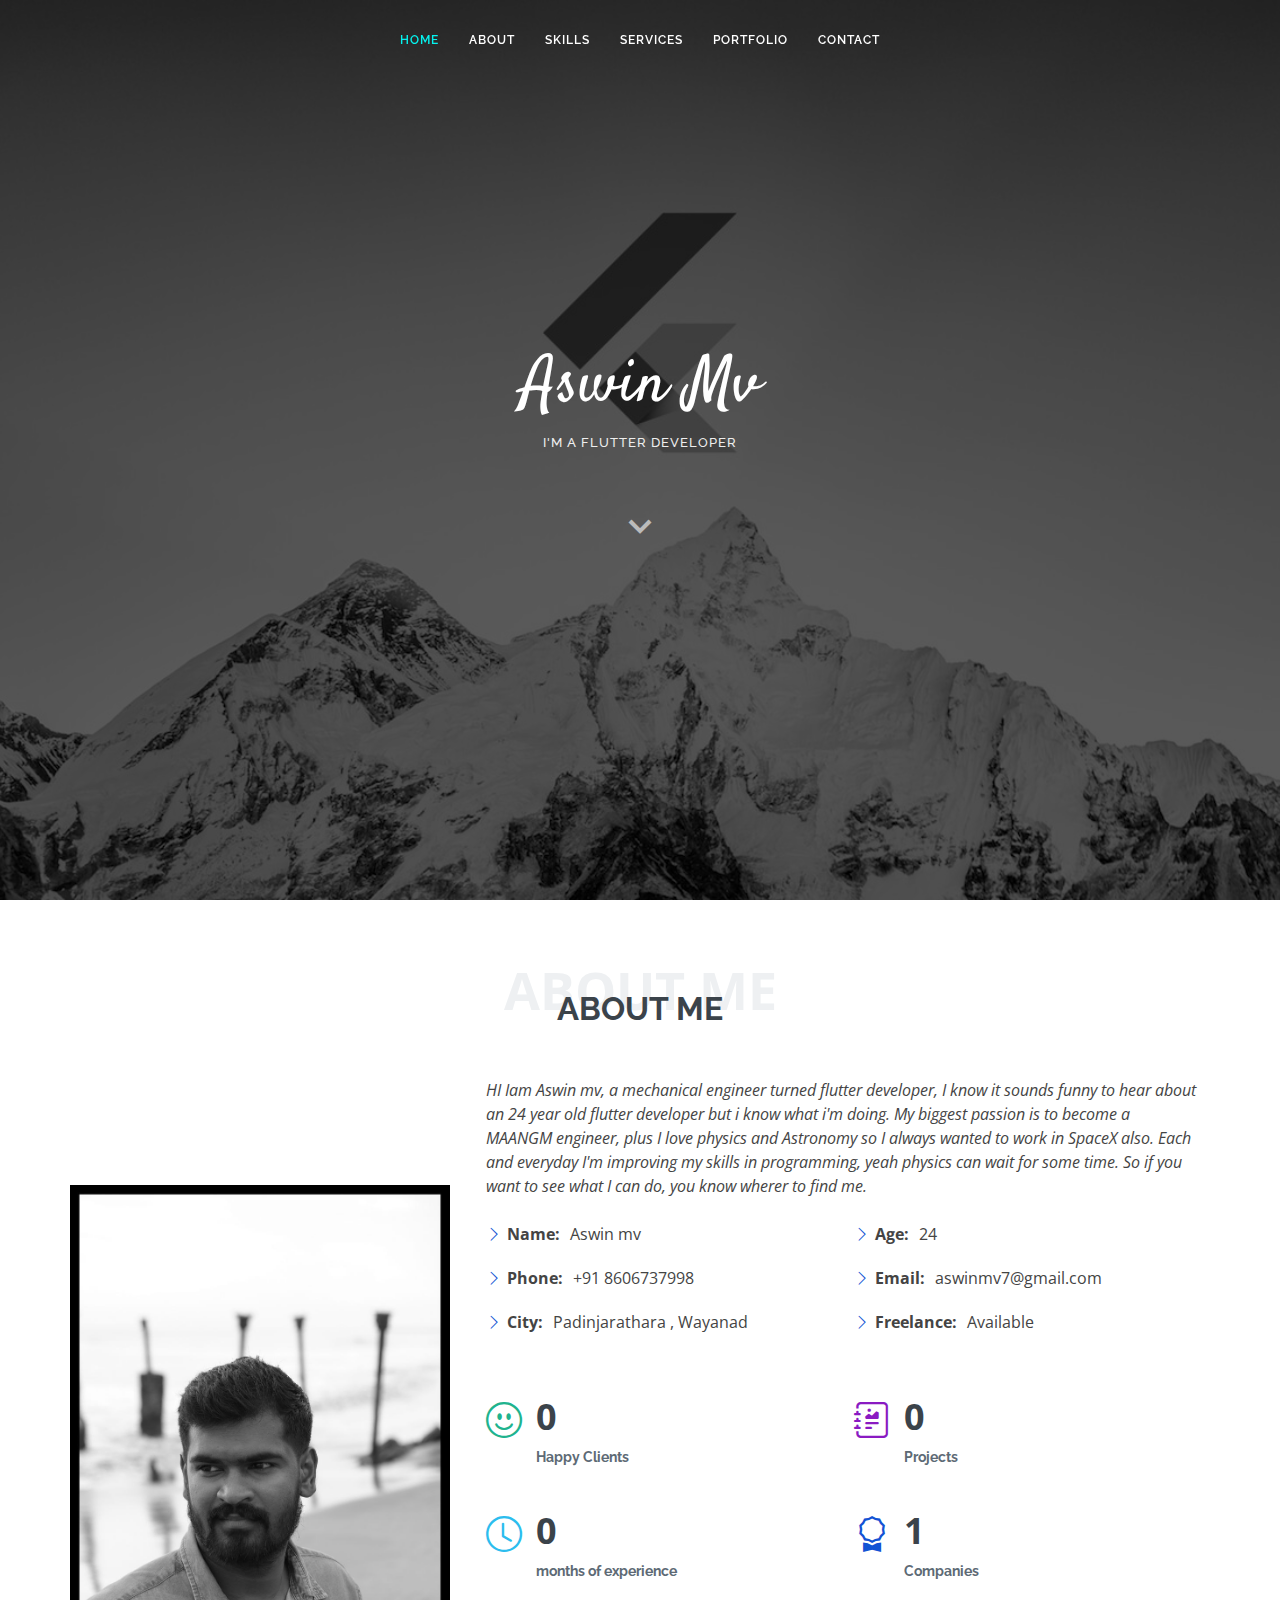
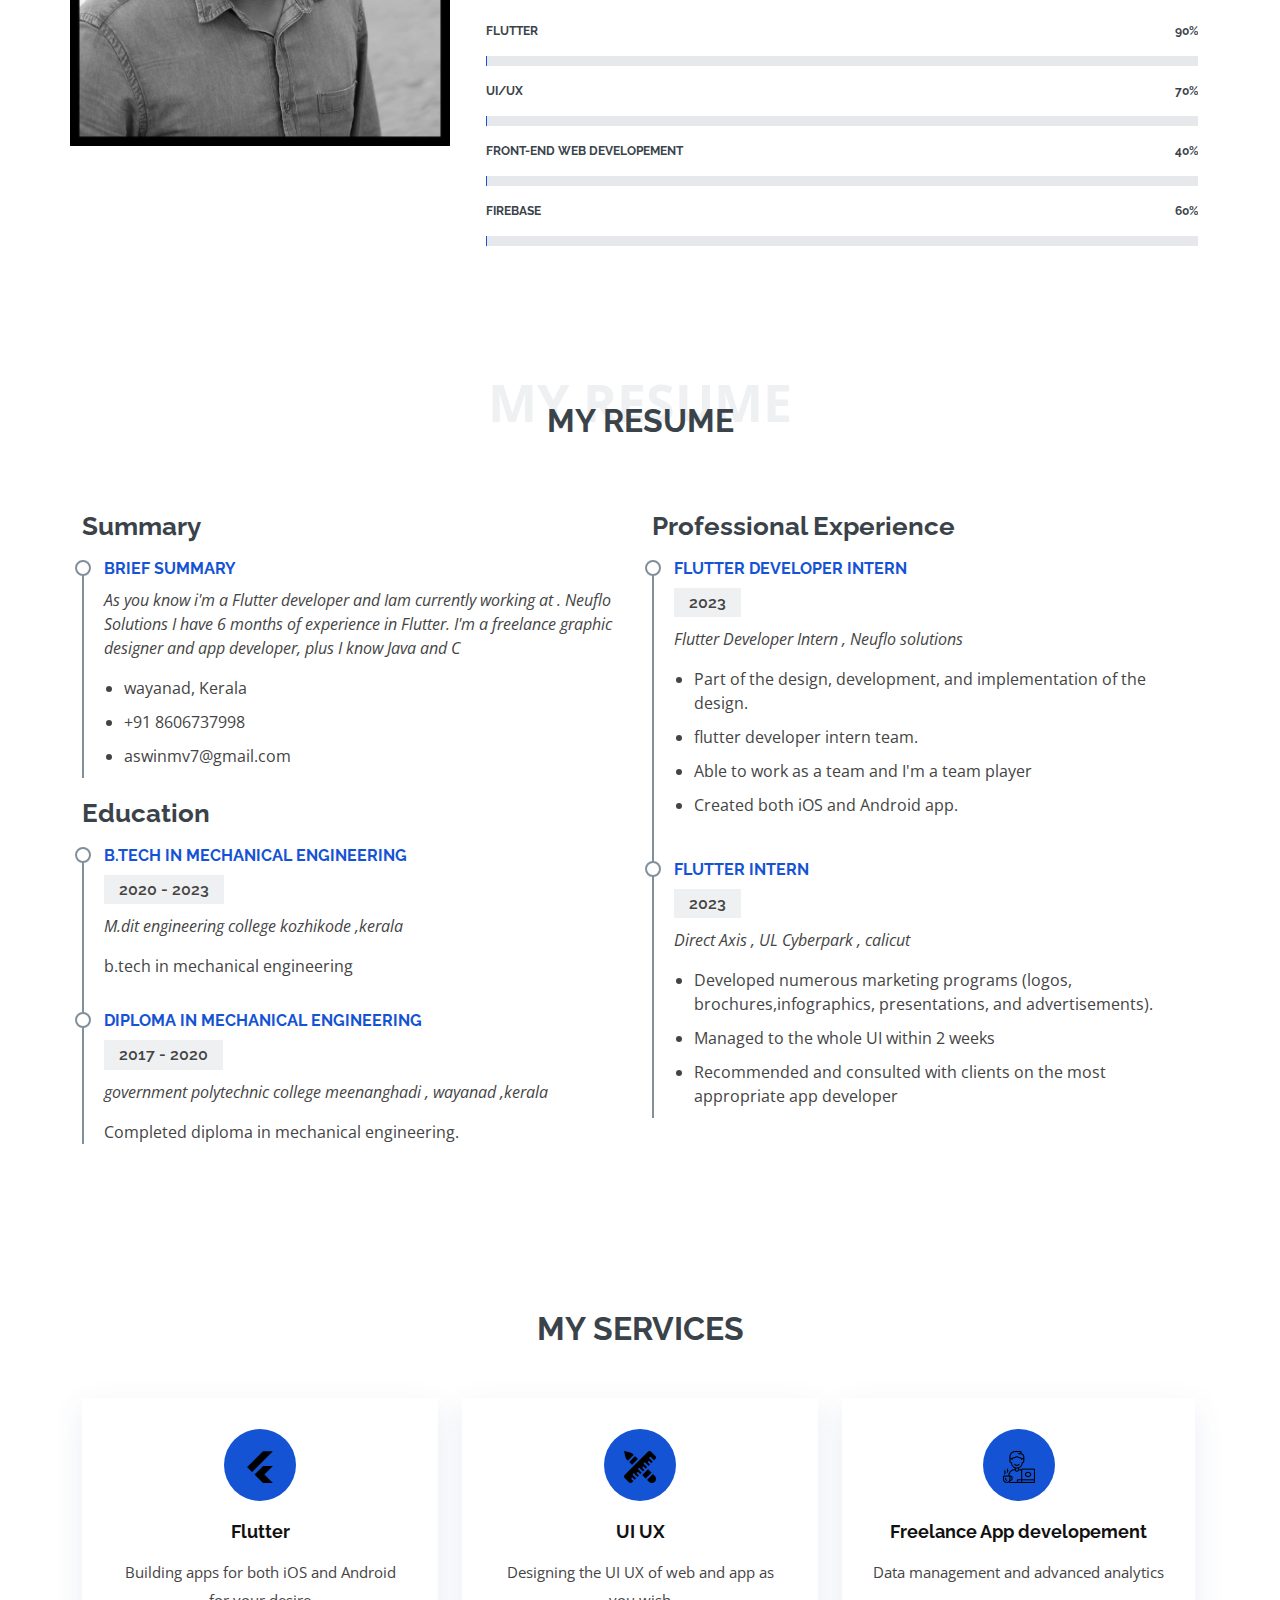
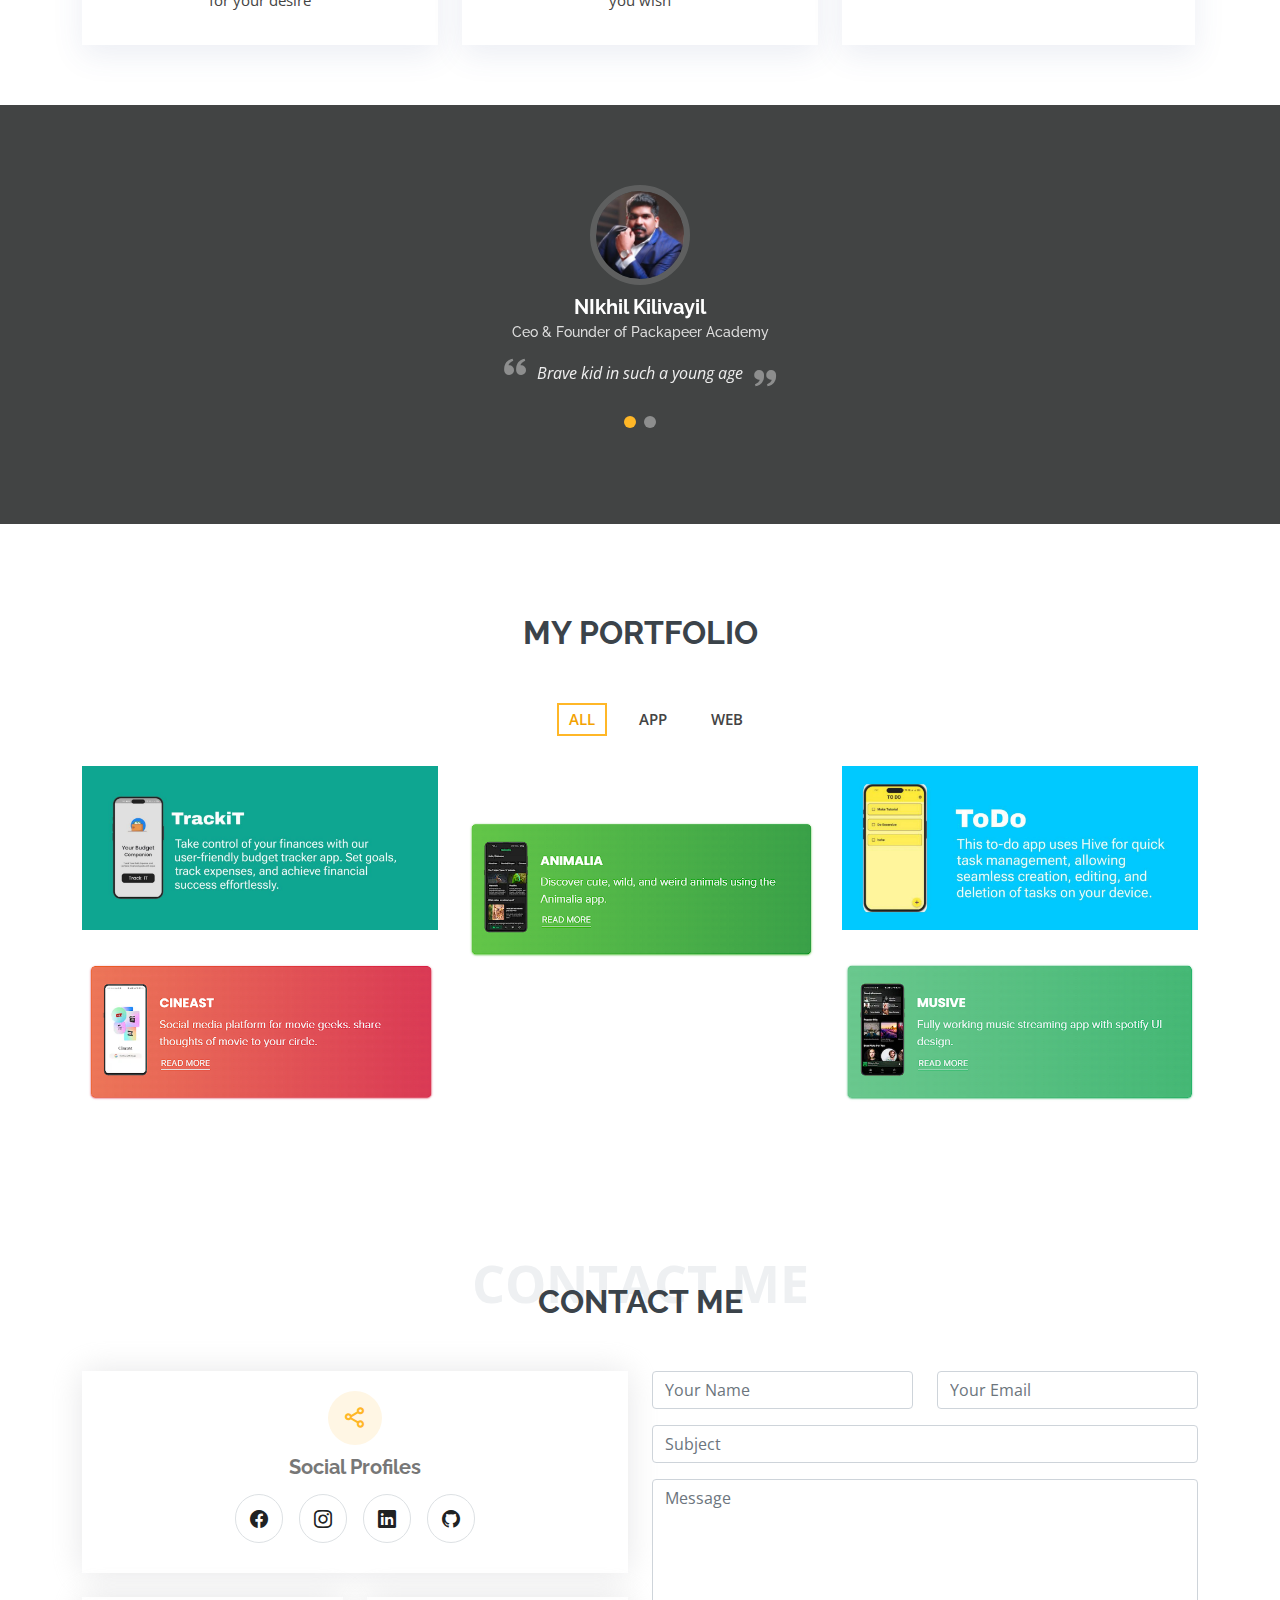
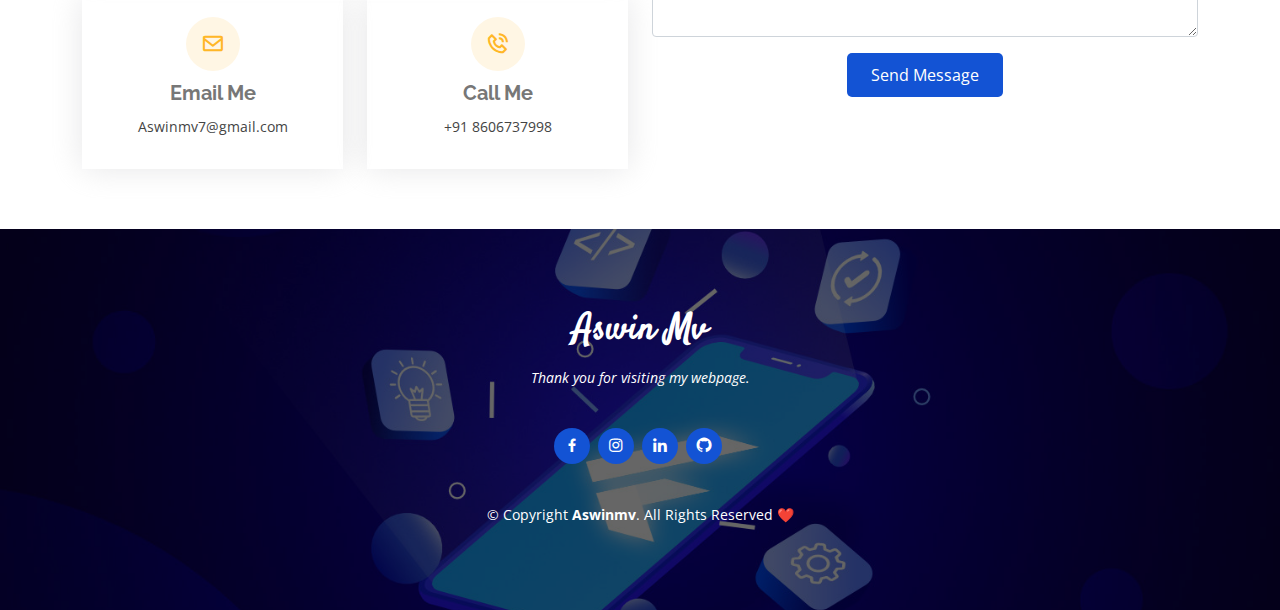
==== index.html @ cdf935c2 "first commit" ====
<!DOCTYPE html>
<html lang="en">

<head>
  <meta charset="utf-8">
  <meta content="width=device-width, initial-scale=1.0" name="viewport">

  <title>Aswin mv</title>
  <meta content="" name="description">
  <meta content="" name="keywords">

  <!-- Favicons -->
  <link href="assets/img/letter-k.png" rel="icon">
  <link href="assets/img/apple-touch-icon.png" rel="apple-touch-icon">

  <!-- Google Fonts -->
  <link
    href="https://fonts.googleapis.com/css?family=Open+Sans:300,300i,400,400i,600,600i,700,700i|Raleway:300,300i,400,400i,500,500i,600,600i,700,700i|Satisfy"
    rel="stylesheet">

  <!-- Vendor CSS Files -->
  <link href="assets/vendor/bootstrap/css/bootstrap.min.css" rel="stylesheet">
  <link href="assets/vendor/bootstrap-icons/bootstrap-icons.css" rel="stylesheet">
  <link href="assets/vendor/boxicons/css/boxicons.min.css" rel="stylesheet">
  <link href="assets/vendor/glightbox/css/glightbox.min.css" rel="stylesheet">
  <link href="assets/vendor/swiper/swiper-bundle.min.css" rel="stylesheet">

  <!-- Template Main CSS File -->
  <link href="assets/css/style.css" rel="stylesheet">

  <!-- =======================================================
  * Template Name: Laura - v4.7.0
  * Template URL: https://bootstrapmade.com/laura-free-creative-bootstrap-theme/
  * Author: BootstrapMade.com
  * License: https://bootstrapmade.com/license/
  ======================================================== -->
  <script src="https://ajax.googleapis.com/ajax/libs/jquery/3.5.1/jquery.min.js"></script>
</head>

<body>

  <!-- ======= Header ======= -->
  <header id="header" class="fixed-top d-flex justify-content-center align-items-center header-transparent">

    <nav id="navbar" class="navbar">
      <ul>
        <li><a class="nav-link scrollto active" href="#hero">Home</a></li>
        <li><a class="nav-link scrollto" href="#about">About</a></li>
        <li><a class="nav-link scrollto" href="#resume">Skills</a></li>
        <li><a class="nav-link scrollto" href="#services">Services</a></li>
        <li><a class="nav-link scrollto " href="#portfolio">Portfolio</a></li>
        <li><a class="nav-link scrollto" href="#contact">Contact</a></li>
      </ul>
      <i class="bi bi-list mobile-nav-toggle"></i>
    </nav><!-- .navbar -->

  </header><!-- End Header -->

  <!-- ======= Hero Section ======= -->
  <section id="hero">
    <div class="hero-container">
      <h1>Aswin Mv</h1>
      <h2>I'm a Flutter Developer</h2>
      <a href="#about" class="btn-scroll scrollto" title="Scroll Down"><i class="bx bx-chevron-down"></i></a>
    </div>
  </section><!-- End Hero -->

  <main id="main">

    <!-- ======= About Me Section ======= -->
    <section id="about" class="about">
      <div class="container">

        <div class="section-title">
          <span>About Me</span>
          <h2>About Me</h2>
        </div>

        <div class="row">
          <div
            class="image col-lg-4 d-flex align-items-stretch justify-content-center justify-content-lg-start rounded">
          </div>
          <div class="col-lg-8 d-flex flex-column align-items-stretch">
            <div class="content ps-lg-4 d-flex flex-column justify-content-center">
              <div class="row">
                <div class="container">
                  <p><em>HI Iam Aswin mv, a mechanical engineer turned flutter developer, I know it sounds funny to hear
                      about an 24
                      year old flutter developer but i know what i'm doing. My biggest passion is to become a MAANGM
                      engineer, plus I love physics and Astronomy so I always wanted to work in SpaceX also.
                      Each and everyday I'm improving my skills in programming, yeah physics can wait for some time. So
                      if you want to see what I can do, you know wherer to find me.</em></p>
                </div>
                <div class="col-lg-6 pt-4">
                  <ul>
                    <li><i class="bi bi-chevron-right"></i> <strong>Name:</strong> <span>Aswin mv</span></li>
                    <li><i class="bi bi-chevron-right"></i> <strong>Phone:</strong> <span>+91 8606737998</span></li>
                    <li><i class="bi bi-chevron-right"></i> <strong>City:</strong> <span>Padinjarathara , Wayanad</span>
                    </li>
                  </ul>
                </div>
                <div class="col-lg-6 pt-4">
                  <ul>
                    <li><i class="bi bi-chevron-right"></i> <strong>Age:</strong> <span>24</span></li>
                    <li><i class="bi bi-chevron-right"></i> <strong>Email:</strong>
                      <span>aswinmv7@gmail.com</span>
                    </li>
                    <li><i class="bi bi-chevron-right"></i> <strong>Freelance:</strong> <span>Available</span></li>
                  </ul>
                </div>
              </div>
              <div class="row mt-n3">
                <div class="col-md-6 mt-5 d-md-flex align-items-md-stretch">
                  <div class="count-box">
                    <i class="bi bi-emoji-smile" style="color: #20b38e;"></i>
                    <span data-purecounter-start="0" data-purecounter-end="2" data-purecounter-duration="1"
                      class="purecounter"></span>
                    <p><strong>Happy Clients</strong></p>
                  </div>
                </div>

                <div class="col-md-6 mt-5 d-md-flex align-items-md-stretch">
                  <div class="count-box">
                    <i class="bi bi-journal-richtext" style="color: #8a1ac2;"></i>
                    <span data-purecounter-start="0" data-purecounter-end="15" data-purecounter-duration="1"
                      class="purecounter"></span>
                    <p><strong>Projects</strong></p>
                  </div>
                </div>

                <div class="col-md-6 mt-5 d-md-flex align-items-md-stretch">
                  <div class="count-box">
                    <i class="bi bi-clock" style="color: #2cbdee;"></i>
                    <span data-purecounter-start="0" data-purecounter-end="1" data-purecounter-duration="1"
                      class="purecounter"></span>
                    <p><strong>months of experience</strong></p>
                  </div>
                </div>
                <!-- monthssss/////////////////////////////////// -->
                <div class="col-md-6 mt-5 d-md-flex align-items-md-stretch">
                  <div class="count-box">
                    <i class="bi bi-award" style="color: #1353d4;"></i>
                    <span data-purecounter-start="1" data-purecounter-end="2" data-purecounter-duration="1"
                      class="purecounter"></span>
                    <p><strong>Companies</strong></p>
                  </div>
                </div>
              </div>
            </div><!-- End .content-->

            <div class="skills-content ps-lg-4">
              <div class="progress">
                <span class="skill">Flutter <i class="val">90%</i></span>
                <div class="progress-bar-wrap">
                  <div class="progress-bar" role="progressbar" aria-valuenow="90" aria-valuemin="0" aria-valuemax="90">
                  </div>
                </div>
              </div>

              <div class="progress">
                <span class="skill">UI/UX<i class="val">70%</i></span>
                <div class="progress-bar-wrap">
                  <div class="progress-bar" role="progressbar" aria-valuenow="70" aria-valuemin="0" aria-valuemax="80">
                  </div>
                </div>
              </div>

              <div class="progress">
                <span class="skill">Front-end Web developement<i class="val">40%</i></span>
                <div class="progress-bar-wrap">
                  <div class="progress-bar" role="progressbar" aria-valuenow="40" aria-valuemin="0" aria-valuemax="80">
                  </div>
                </div>
              </div>

              <div class="progress">
                <span class="skill">Firebase <i class="val">60%</i></span>
                <div class="progress-bar-wrap">
                  <div class="progress-bar" role="progressbar" aria-valuenow="60" aria-valuemin="0" aria-valuemax="60">
                  </div>
                </div>
              </div>
            </div>

          </div>
        </div>

      </div>
    </section><!-- End About Me Section -->

    <!-- ======= My Resume Section ======= -->
    <section id="resume" class="resume">
      <div class="container">

        <div class="section-title">
          <span>My Resume</span>
          <h2>My Resume</h2>
        </div>

        <div class="row">
          <div class="col-lg-6">
            <h3 class="resume-title">Summary</h3>
            <div class="resume-item pb-0">
              <h4>Brief summary</h4>
              <p><em>As you know i'm a Flutter developer and Iam currently working at
                  . Neuflo Solutions

                  I have 6 months of experience in Flutter. I'm a freelance graphic designer and app developer,
                  plus I know Java and C</em></p>
              <p>
              <ul>
                <li>wayanad, Kerala</li>
                <li>+91 8606737998</li>
                <li>aswinmv7@gmail.com</li>
              </ul>
              </p>
            </div>

            <h3 class="resume-title">Education</h3>
            <div class="resume-item">
              <h4>B.tech In mechanical engineering</h4>
              <h5>2020 - 2023</h5>
              <p><em>M.dit engineering college kozhikode ,kerala</em></p>
              <p>b.tech in mechanical engineering</p>
            </div>

            <div class="resume-item">
              <h4>Diploma In Mechanical Engineering</h4>
              <h5>2017 - 2020</h5>
              <p><em>government polytechnic college meenanghadi , wayanad ,kerala</em></p>
              <p>Completed diploma in mechanical engineering.</p>
            </div>

          </div>
          <div class="col-lg-6">
            <h3 class="resume-title">Professional Experience</h3>
            <div class="resume-item">
              <h4>Flutter developer intern</h4>
              <h5>2023</h5>
              <p><em>Flutter Developer Intern , Neuflo solutions </em></p>
              <p>
              <ul>
                <li>Part of the design, development, and implementation of the design.</li>
                <li>flutter developer intern team.</li>
                <li>Able to work as a team and I'm a team player</li>
                <li>Created both iOS and Android app.</li>
              </ul>
              </p>
            </div>
            <!-- direct axis -->
            <div class="resume-item">
              <h4>Flutter Intern</h4>
              <h5>2023</h5>
              <p><em>Direct Axis , UL Cyberpark , calicut</em></p>
              <p>
              <ul>
                <li>Developed numerous marketing programs (logos, brochures,infographics, presentations, and
                  advertisements).</li>
                <li>Managed to the whole UI within 2 weeks</li>
                <li>Recommended and consulted with clients on the most appropriate app developer</li>

              </ul>
              </p>
            </div>
          </div>
        </div>

      </div>
    </section><!-- End My Resume Section -->

    <!-- ======= My Services Section ======= -->
    <section id="services" class="services">
      <div class="container">

        <div class="section-title">
          <!-- <span>My Services</span> -->
          <h2>My Services</h2>
        </div>

        <div class="row">
          <div class="col-md-4 col-lg-4 d-flex align-items-stretch mb-5 mb-lg-0 cardService">
            <div class="icon-box">
              <div class="icon"><i class=""><img src="assets/img/flutter-1324440160105193890_32.ico" alt=""></i>
              </div>
              <h4 class="title"><a href="">Flutter</a></h4>
              <p class="description">Building apps for both iOS and Android for your desire</p>
            </div>
          </div>
          <div class="col-md-4 col-lg-4 d-flex align-items-stretch mb-5 mb-lg-0 cardService">
            <div class="icon-box">
              <div class="icon"><i class=""><img src="assets/img/design.png" alt=""></i>
              </div>
              <h4 class="title"><a href="">UI UX</a></h4>
              <p class="description">Designing the UI UX of web and app as you wish</p>
            </div>
          </div>

          <div class="col-md-4 col-lg-4 d-flex align-items-stretch mb-5 mb-lg-0 cardService">
            <div class="icon-box">
              <div class="icon"><i class=""><img src="assets/img/freelancer.png" alt=""></i>
              </div>
              <h4 class="title"><a href="">Freelance App developement</a></h4>
              <p class="description">Data management and advanced analytics</p>
            </div>
          </div>
        </div>

      </div>
    </section><!-- End My Services Section -->

    <!-- ======= Testimonials Section ======= -->
    <section id="testimonials" class="testimonials">
      <div class="container position-relative">

        <div class="testimonials-slider swiper" data-aos="fade-up" data-aos-delay="100">
          <div class="swiper-wrapper">

            <div class="swiper-slide">
              <div class="testimonial-item">
                <img src="assets/img/nikhil sir.jpeg" class="testimonial-img" alt="">
                <h3>NIkhil Kilivayil</h3>
                <h4>Ceo &amp; Founder of Packapeer Academy</h4>
                <p>
                  <i class="bx bxs-quote-alt-left quote-icon-left"></i>
                  Brave kid in such a young age
                  <i class="bx bxs-quote-alt-right quote-icon-right"></i>
                </p>
              </div>
            </div><!-- End testimonial item -->

            <div class="swiper-slide">
              <div class="testimonial-item">
                <img
                  src="https://media-exp1.licdn.com/dms/image/D5603AQGDJFT-rbVREA/profile-displayphoto-shrink_200_200/0/1636343115067?e=1649289600&v=beta&t=9qN7ZAlzOlRi93A3LM7v477USl-uuOpWgKguo3yMJKQ"
                  class="testimonial-img" alt="">
                <h3>Muhammad Faizal</h3>
                <h4>Founder of Stargram</h4>
                <p>
                  <i class="bx bxs-quote-alt-left quote-icon-left"></i>
                  Creative and cheerful young Flutter developer
                  <i class="bx bxs-quote-alt-right quote-icon-right"></i>
                </p>
              </div>
            </div><!-- End testimonial item -->

          </div>
          <div class="swiper-pagination"></div>
        </div>

      </div>
    </section><!-- End Testimonials Section -->

    <!-- ======= My Portfolio Section ======= -->
    <section id="portfolio" class="portfolio">
      <div class="container">

        <div class="section-title">
          <!-- <span>My Portfolio</span> -->
          <h2>My Portfolio</h2>
        </div>

        <ul id="portfolio-flters" class="d-flex justify-content-center">
          <li data-filter="*" class="filter-active">All</li>
          <li data-filter=".filter-app">App</li>
          <li data-filter=".filter-web">Web</li>
        </ul>

        <div class="row portfolio-container">
          <div class="col-lg-4 col-md-6 portfolio-item filter-app">
            <div class="portfolio-img">
              <img src="assets/img/trackit.jpg" class="img-fluid" alt="">
            </div>
            <div class="portfolio-info">
              <h4>Expense Tracker</h4>
              <p>App</p>
              <a href="assets/img/trackit.jpg" data-gallery="portfolioGallery" class="portfolio-lightbox preview-link"
                title="Expense Tracker"><i class="bx bx-plus"></i></a>
              <a href="https://github.com/aswinmv/Expense_Tracker" class="details-link" title="More Details"
                target="_blank">
                <i class="bx bx-link"></i>
              </a>
            </div>
          </div>


          <div class="col-lg-4 col-md-6 portfolio-item filter-app">
            <div class="portfolio-img"><img src="assets/img/weather.png" class="img-fluid" alt=""></div>
            <div class="portfolio-info">
              <h4>weather</h4>
              <p>app</p>
              <a href="assets/img/weather.png" data-gallery="portfolioGallery" class="portfolio-lightbox preview-link"
                title="weather app"><i class="bx bx-plus"></i></a>
              <a href="https://github.com/aswinmv/weather_app" class="details-link" title="More Details"
                target="blank"><i class="bx bx-link"></i></a>
            </div>
          </div>

          <div class="col-lg-4 col-md-6 portfolio-item filter-app">
            <div class="portfolio-img"><img src="assets/img/todo.jpg" class="img-fluid" alt="">
            </div>
            <div class="portfolio-info">
              <h4>ToDo</h4>
              <p>app</p>
              <a href="assets/img/todo.jpg" data-gallery="portfolioGallery" class="portfolio-lightbox preview-link"
                title="ToDo app"><i class="bx bx-plus"></i></a>
              <a href="https://github.com/aswinmv/todoapp" class="details-link" title="More Details" target="blank"><i
                  class="bx bx-link"></i></a>
            </div>
          </div>

          <div class="col-lg-4 col-md-6 portfolio-item filter-web">
            <div class="portfolio-img"><img src="assets/img/Screenshot 2023-12-15 192640.png" class="img-fluid" alt="">
            </div>
            <div class="portfolio-info">
              <h4>Lorem Picsum</h4>
              <p>app</p>
              <a href="assets/img/Screenshot 2023-12-15 192629.png" data-gallery="portfolioGallery"
                class="portfolio-lightbox preview-link" title="Lorem Picsum"><i class="bx bx-plus"></i></a>
              <a href="https://karthik324.github.io/lorem/" class="details-link" title="More Details" target="blank"><i
                  class="bx bx-link"></i></a>
            </div>
          </div>

          <div class="col-lg-4 col-md-6 portfolio-item filter-app">
            <div class="portfolio-img"><img src="assets/img/Screenshot 2023-12-15 192551.png" class="img-fluid" alt="">
            </div>
            <div class="portfolio-info">
              <h4>YouTube</h4>
              <p>app</p>
              <a href="assets/img/yt.png" data-gallery="portfolioGallery" class="portfolio-lightbox preview-link"
                title="YouTube"><i class="bx bx-plus"></i></a>
              <a href="https://karthik324.github.io/youtube/" class="details-link" title="More Details"
                target="blank"><i class="bx bx-link"></i></a>
            </div>
          </div>

          <div class="col-lg-4 col-md-6 portfolio-item filter-app">
            <div class="portfolio-img"><img src="assets/img/Screenshot 2023-12-15 192611.png" class="img-fluid" alt="">
            </div>
            <div class="portfolio-info">
              <h4>SpaceX</h4>
              <p>Web</p>
              <a href="assets/img/spacex.webp" data-gallery="portfolioGallery" class="portfolio-lightbox preview-link"
                title="Web 3"><i class="bx bx-plus"></i></a>
              <a href="https://karthik324.github.io/spacex/" class="details-link" title="More Details" target="blank"><i
                  class="bx bx-link"></i></a>
            </div>
          </div>

        </div>

      </div>
    </section><!-- End My Portfolio Section -->

    <!-- ======= Contact Me Section ======= -->
    <section id="contact" class="contact">
      <div class="container">

        <div class="section-title">
          <span>Contact Me</span>
          <h2>Contact Me</h2>
        </div>

        <div class="row">

          <div class="col-lg-6">

            <div class="row">
              <div class="col-md-12">
                <div class="info-box">
                  <i class="bx bx-share-alt"></i>
                  <h3>Social Profiles</h3>
                  <div class="social-links">
                    <a href="https://www.facebook.com/iamaswinmv?mibextid=ZbWKwL" class="facebook" target="blank"><i
                        class="bi bi-facebook"></i></a>
                    <a href="https://www.instagram.com/asweenmv/" class="instagram" target="blank"><i
                        class="bi bi-instagram"></i></a>
                    <a href="https://www.linkedin.com/in/aswinmv777/" class="linkedin" target="blank"><i
                        class="bi bi-linkedin"></i></a>
                    <a href="https://github.com/aswinmv" class="linkedin" target="blank"><i
                        class="bi bi-github"></i></a>
                  </div>
                </div>
              </div>
              <div class="col-md-6">
                <div class="info-box mt-4">
                  <i class="bx bx-envelope"></i>
                  <h3>Email Me</h3>
                  <p>Aswinmv7@gmail.com</p>
                </div>
              </div>
              <div class="col-md-6">
                <div class="info-box mt-4">
                  <i class="bx bx-phone-call"></i>
                  <h3>Call Me</h3>
                  <p>+91 8606737998</p>
                </div>
              </div>
            </div>

          </div>

          <div class="col-lg-6">
            <form action="" method="post" role="form" class="form" id="submit-form">
              <div class="row">
                <div class="col-md-6 form-group">
                  <input type="text" name="name" class="form-control" id="name" placeholder="Your Name" required>
                  <span id="name_error" style="font-family: Rubik,sans-serif; font-size: 14px;"></span>
                </div>
                <div class="col-md-6 form-group mt-3 mt-md-0">
                  <input type="email" class="form-control" name="email" id="email" placeholder="Your Email" required>
                </div>
              </div>
              <div class="form-group mt-3">
                <input type="text" class="form-control" name="subject" id="subject" placeholder="Subject" required>
              </div>
              <div class="form-group mt-3">
                <textarea class="form-control" name="message" rows="6" placeholder="Message" required></textarea>
              </div>
              <div class="text-center"><button type="submit" class="mt-3">Send Message</button></div>
            </form>
          </div>
        </div>
      </div>
    </section><!-- End Contact Me Section -->
  </main><!-- End #main -->

  <!-- ======= Footer ======= -->
  <footer id="footer">
    <div class="container">
      <h3>Aswin Mv</h3>
      <p>Thank you for visiting my webpage.</p>
      <div class="social-links">
        <a href="https://www.facebook.com/people/Karthik-Dileep/100006905238314/" class="facebook" target="_blank"><i
            class="bx bxl-facebook"></i></a>
        <a href="https://www.instagram.com/karthicc__/?utm_medium=copy_link" class="instagram" target="_blank"><i
            class="bx bxl-instagram"></i></a>
        <a href="https://in.linkedin.com/in/karthik-dileep-381648213" class="linkedin" target="_blank"><i
            class="bx bxl-linkedin"></i></a>
        <a href="https://github.com/karthik324" class="github" target="_blank"><i class="bx bxl-github"></i></a>
      </div>
      <div class="copyright">
        &copy; Copyright <strong><span>Aswinmv</span></strong>. All Rights Reserved ❤️
      </div>
    </div>
  </footer><!-- End Footer -->

  <a href="#" class="back-to-top d-flex align-items-center justify-content-center"><i
      class="bi bi-arrow-up-short"></i></a>

  <!-- Vendor JS Files -->
  <script src="assets/vendor/purecounter/purecounter.js"></script>
  <script src="assets/vendor/bootstrap/js/bootstrap.bundle.min.js"></script>
  <script src="assets/vendor/glightbox/js/glightbox.min.js"></script>
  <script src="assets/vendor/isotope-layout/isotope.pkgd.min.js"></script>
  <script src="assets/vendor/swiper/swiper-bundle.min.js"></script>
  <script src="assets/vendor/waypoints/noframework.waypoints.js"></script>
  <script src="assets/vendor/php-email-form/validate.js"></script>

  <!-- Template Main JS File -->
  <script src="assets/js/main.js"></script>
  <script src="assets/js/nameValid.js"></script>
  <script>
    $("#submit-form").submit((e) => {
      e.preventDefault()
      $.ajax({
        url: "https://script.google.com/macros/s/AKfycby8KFHFtCXSswd9jQCkarJaoCCODlE5I8A_BBJOd3dSAuEzuxZO/exec",
        data: $("#submit-form").serialize(),
        method: "post",
        success: function (response) {
          alert("Form submitted successfully")
          window.location.reload()
        },
        error: function (err) {
          alert("Something Error")

        }
      })
    });
  </script>

</body>

</html>
---- assets/css/style.css ----
/**
* Template Name: Laura - v4.7.0
* Template URL: https://bootstrapmade.com/laura-free-creative-bootstrap-theme/
* Author: BootstrapMade.com
* License: https://bootstrapmade.com/license/
*/

/*--------------------------------------------------------------
# General
--------------------------------------------------------------*/
body {
  font-family: "Open Sans", sans-serif;
  color: #444444;
}

a {
  color: #1353d4;
  text-decoration: none;
}

a:hover {
  color: #5c8be9;
  text-decoration: none;
}

h1,
h2,
h3,
h4,
h5,
h6 {
  font-family: "Raleway", sans-serif;
}

/*--------------------------------------------------------------
# Back to top button
--------------------------------------------------------------*/
.back-to-top {
  position: fixed;
  visibility: hidden;
  opacity: 0;
  right: 15px;
  bottom: 15px;
  z-index: 996;
  background: #1353d4;
  width: 40px;
  height: 40px;
  border-radius: 4px;
  transition: all 0.4s;
}

.back-to-top i {
  font-size: 28px;
  color: #fff;
  line-height: 0;
}

.back-to-top:hover {
  background: #7c99d5;
  color: #fff;
}

.back-to-top.active {
  visibility: visible;
  opacity: 1;
}

/*--------------------------------------------------------------
# Header
--------------------------------------------------------------*/
#header {
  z-index: 997;
  transition: all 0.5s;
  height: 80px;
  background: rgba(25, 28, 31, 0.8);
}

#header.header-transparent {
  background: transparent;
}

#header.header-scrolled {
  height: 60px;
  background: rgba(25, 28, 31, 0.8);
}

/*--------------------------------------------------------------
# Navigation Menu
--------------------------------------------------------------*/
/**
* Desktop Navigation 
*/
.navbar {
  padding: 0;
}

.navbar ul {
  margin: 0;
  padding: 0;
  display: flex;
  list-style: none;
  align-items: center;
}

.navbar li {
  position: relative;
}

.navbar a,
.navbar a:focus {
  display: flex;
  align-items: center;
  justify-content: space-between;
  padding: 10px 15px;
  color: #fff;
  white-space: nowrap;
  transition: 0.3s;
  font-size: 12px;
  font-family: "Raleway", sans-serif;
  text-transform: uppercase;
  font-weight: 600;
  letter-spacing: 1px;
}

.navbar a i,
.navbar a:focus i {
  font-size: 12px;
  line-height: 0;
  margin-left: 5px;
}

.navbar a:hover,
.navbar .active,
.navbar .active:focus,
.navbar li:hover>a {
  color: #05f3ef;
}

.navbar .dropdown ul {
  display: block;
  position: absolute;
  left: 14px;
  top: calc(100% + 30px);
  margin: 0;
  padding: 10px 0;
  z-index: 99;
  opacity: 0;
  visibility: hidden;
  background: #fff;
  box-shadow: 0px 0px 30px rgba(127, 137, 161, 0.25);
  transition: 0.3s;
  border-radius: 4px;
}

.navbar .dropdown ul li {
  min-width: 200px;
}

.navbar .dropdown ul a {
  padding: 10px 20px;
  font-size: 14px;
  text-transform: none;
  font-weight: 400;
  color: #3b434a;
  letter-spacing: 1px;
}

.navbar .dropdown ul a i {
  font-size: 12px;
}

.navbar .dropdown ul a:hover,
.navbar .dropdown ul .active:hover,
.navbar .dropdown ul li:hover>a {
  color: #1353d4;
}

.navbar .dropdown:hover>ul {
  opacity: 1;
  top: 100%;
  visibility: visible;
}

.navbar .dropdown .dropdown ul {
  top: 0;
  left: calc(100% - 30px);
  visibility: hidden;
}

.navbar .dropdown .dropdown:hover>ul {
  opacity: 1;
  top: 0;
  left: 100%;
  visibility: visible;
}

@media (max-width: 1366px) {
  .navbar .dropdown .dropdown ul {
    left: -90%;
  }

  .navbar .dropdown .dropdown:hover>ul {
    left: -100%;
  }
}

/**
* Mobile Navigation 
*/
.mobile-nav-toggle {
  color: #fff;
  font-size: 28px;
  cursor: pointer;
  display: none;
  line-height: 0;
  transition: 0.5s;
}

@media (max-width: 991px) {
  .mobile-nav-toggle {
    display: block;
  }

  .navbar ul {
    display: none;
  }
}

.navbar-mobile {
  position: fixed;
  overflow: hidden;
  top: 0;
  right: 0;
  left: 0;
  bottom: 0;
  background: rgba(36, 41, 46, 0.9);
  transition: 0.3s;
  z-index: 999;
}

.navbar-mobile .mobile-nav-toggle {
  position: absolute;
  top: 15px;
  right: 15px;
}

.navbar-mobile ul {
  display: block;
  position: absolute;
  top: 55px;
  right: 15px;
  bottom: 15px;
  left: 15px;
  padding: 10px 0;
  border-radius: 10px;
  background-color: #fff;
  overflow-y: auto;
  transition: 0.3s;
}

.navbar-mobile a,
.navbar-mobile a:focus {
  padding: 10px 20px;
  font-size: 14px;
  color: #3b434a;
}

.navbar-mobile a:hover,
.navbar-mobile .active,
.navbar-mobile li:hover>a {
  color: #1353d4;
}

.navbar-mobile .getstarted,
.navbar-mobile .getstarted:focus {
  margin: 15px;
}

.navbar-mobile .dropdown ul {
  position: static;
  display: none;
  margin: 10px 20px;
  padding: 10px 0;
  z-index: 99;
  opacity: 1;
  visibility: visible;
  background: #fff;
  box-shadow: 0px 0px 30px rgba(127, 137, 161, 0.25);
}

.navbar-mobile .dropdown ul li {
  min-width: 200px;
}

.navbar-mobile .dropdown ul a {
  padding: 10px 20px;
}

.navbar-mobile .dropdown ul a i {
  font-size: 12px;
}

.navbar-mobile .dropdown ul a:hover,
.navbar-mobile .dropdown ul .active:hover,
.navbar-mobile .dropdown ul li:hover>a {
  color: #ffb727;
}

.navbar-mobile .dropdown>.dropdown-active {
  display: block;
}

/*--------------------------------------------------------------
# Hero Section
--------------------------------------------------------------*/
#hero {
  width: 100%;
  height: 100vh;
  background: url("../img/flutter b&w.jpg") top right;
  background-size: cover;
  background-position: center;
  position: relative;
}

#hero:before {
  content: "";
  background: rgba(0, 0, 0, 0.65);
  position: absolute;
  bottom: 0;
  top: 0;
  left: 0;
  right: 0;
}

#hero .hero-container {
  position: absolute;
  bottom: 0;
  top: 0;
  left: 0;
  right: 0;
  display: flex;
  justify-content: center;
  align-items: center;
  flex-direction: column;
  padding: 0 15px;
}

#hero h1 {
  margin: 0 0 10px 0;
  font-size: 64px;
  font-family: "Satisfy", serif;
  color: #fff;
}

#hero h2 {
  color: #eee;
  margin-bottom: 50px;
  font-size: 13px;
  font-weight: 500;
  letter-spacing: 1px;
  text-transform: uppercase;
}

#hero .btn-scroll {
  transition: 0.4s;
  color: rgba(255, 255, 255, 0.6);
  animation: up-down 1s ease-in-out infinite alternate-reverse both;
}

#hero .btn-scroll i {
  font-size: 48px;
}

#hero .btn-scroll:hover {
  color: #1353d4;
}

@media (min-width: 1024px) {
  #hero {
    background-attachment: fixed;
  }
}

@media (max-width: 575px) {
  #hero h1 {
    font-size: 40px;
  }

  #hero h2 {
    text-align: center;
    margin-bottom: 30px;
  }
}

@-webkit-keyframes up-down {
  0% {
    transform: translateY(5px);
  }

  100% {
    transform: translateY(-5px);
  }
}

@keyframes up-down {
  0% {
    transform: translateY(5px);
  }

  100% {
    transform: translateY(-5px);
  }
}

/*--------------------------------------------------------------
# Sections General
--------------------------------------------------------------*/
section {
  padding: 60px 0;
}

.section-bg {
  background-color: white;
}

.section-title {
  text-align: center;
  padding: 30px 0;
  position: relative;
}

.section-title h2 {
  font-size: 32px;
  font-weight: 700;
  text-transform: uppercase;
  margin-bottom: 20px;
  padding-bottom: 0;
  color: #3b434a;
  position: relative;
  z-index: 2;
}

.section-title span {
  position: absolute;
  top: 30px;
  color: #eef0f2;
  left: 0;
  right: 0;
  z-index: 1;
  font-weight: 700;
  font-size: 52px;
  text-transform: uppercase;
  line-height: 0;
}

.section-title p {
  margin-bottom: 0;
  position: relative;
  z-index: 2;
}

@media (max-width: 575px) {
  .section-title h2 {
    font-size: 28px;
    margin-bottom: 15px;
  }

  .section-title span {
    font-size: 38px;
  }
}

/*--------------------------------------------------------------
# Breadcrumbs
--------------------------------------------------------------*/
.breadcrumbs {
  padding: 20px 0;
  background-color: #f4f5f6;
  min-height: 40px;
  margin-top: 78px;
}

@media (max-width: 992px) {
  .breadcrumbs {
    margin-top: 60px;
  }
}

.breadcrumbs h2 {
  font-size: 24px;
  font-weight: 300;
  margin: 0;
}

@media (max-width: 992px) {
  .breadcrumbs h2 {
    margin: 0 0 10px 0;
  }
}

.breadcrumbs ol {
  display: flex;
  flex-wrap: wrap;
  list-style: none;
  padding: 0;
  margin: 0;
  font-size: 14px;
}

.breadcrumbs ol li+li {
  padding-left: 10px;
}

.breadcrumbs ol li+li::before {
  display: inline-block;
  padding-right: 10px;
  color: #6c757d;
  content: "/";
}

@media (max-width: 768px) {
  .breadcrumbs .d-flex {
    display: block !important;
  }

  .breadcrumbs ol {
    display: block;
  }

  .breadcrumbs ol li {
    display: inline-block;
  }
}

/*--------------------------------------------------------------
# About Me
--------------------------------------------------------------*/
.about .content h3 {
  font-weight: 700;
  font-size: 26px;
  color: #3b434a;
  text-transform: uppercase;
}

.about .content ul {
  list-style: none;
  padding: 0;
}

.about .content ul li {
  margin-bottom: 20px;
  display: flex;
  align-items: center;
}

.about .content ul strong {
  margin-right: 10px;
}

.about .content ul i {
  font-size: 16px;
  margin-right: 5px;
  color: #1353d4;
  line-height: 0;
}

.about .content p:last-child {
  margin-bottom: 0;
}

.about .content .count-box {
  width: 100%;
}

.about .content .count-box i {
  display: block;
  font-size: 36px;
  color: #ffb727;
  float: left;
  line-height: 0;
}

.about .content .count-box span {
  font-size: 36px;
  line-height: 30px;
  display: block;
  font-weight: 700;
  color: #3b434a;
  margin-left: 50px;
}

.about .content .count-box p {
  padding: 15px 0 0 0;
  margin: 0 0 0 50px;
  font-family: "Raleway", sans-serif;
  font-size: 14px;
  color: #5d6a75;
}

.about .content .count-box a {
  font-weight: 600;
  display: block;
  margin-top: 20px;
  color: #5d6a75;
  font-size: 15px;
  font-family: "Satisfy", serif;
  transition: ease-in-out 0.3s;
}

.about .content .count-box a:hover {
  color: #82909c;
}

.about .image {
  background: url("../img/mee.jpg") center center no-repeat;
  background-size: contain;
  min-height: 700px;
}

.about .skills-content {
  margin-top: 30px;
}

.about .skills-content .progress {
  height: 60px;
  display: block;
  background: none;
  border-radius: 0;
}

.about .skills-content .progress .skill {
  padding: 10px 0;
  margin: 0 0 6px 0;
  text-transform: uppercase;
  display: block;
  font-weight: 700;
  font-family: "Raleway", sans-serif;
  color: #3b434a;
}

.about .skills-content .progress .skill .val {
  float: right;
  font-style: normal;
}

.about .skills-content .progress-bar-wrap {
  background: #e6e8eb;
}

.about .skills-content .progress-bar {
  width: 1px;
  height: 10px;
  transition: 0.9s;
  background-color: #1353d4;
}

/*--------------------------------------------------------------
# My Resume
--------------------------------------------------------------*/
.resume .resume-title {
  font-size: 26px;
  font-weight: 700;
  margin-top: 20px;
  margin-bottom: 20px;
  color: #3b434a;
}

.resume .resume-item {
  padding: 0 0 20px 20px;
  margin-top: -2px;
  border-left: 2px solid #82909c;
  position: relative;
}

.resume .resume-item h4 {
  line-height: 18px;
  font-size: 16px;
  font-weight: 700;
  text-transform: uppercase;
  color: #1353d4;
  margin-bottom: 10px;
}

.resume .resume-item h5 {
  font-size: 16px;
  background: #eef0f2;
  padding: 5px 15px;
  display: inline-block;
  font-weight: 600;
  margin-bottom: 10px;
}

.resume .resume-item ul {
  padding-left: 20px;
}

.resume .resume-item ul li {
  padding-bottom: 10px;
}

.resume .resume-item:last-child {
  padding-bottom: 0;
}

.resume .resume-item::before {
  content: "";
  position: absolute;
  width: 16px;
  height: 16px;
  border-radius: 50px;
  left: -9px;
  top: 0;
  background: #fff;
  border: 2px solid #82909c;
}

/*--------------------------------------------------------------
# My Services
--------------------------------------------------------------*/
.services .icon-box {
  padding: 30px;
  position: relative;
  overflow: hidden;
  background: #fff;
  box-shadow: 0 10px 29px 0 rgba(68, 88, 144, 0.1);
  transition: all 0.3s ease-in-out;
  text-align: center;
  border: 1px solid #fff;
}

.services .icon {
  margin: 0 auto 20px auto;
  padding-top: 17px;
  display: inline-block;
  text-align: center;
  border-radius: 50%;
  width: 72px;
  height: 72px;
  background: #1353d4;
}

.services .icon i {
  font-size: 36px;
  line-height: 1;
  color: #1353d4;
}

.services .title {
  font-weight: 700;
  margin-bottom: 15px;
  font-size: 18px;
}

.services .title a {
  color: #111;
  transition: 0.3s;
}

.services .description {
  font-size: 15px;
  line-height: 28px;
  margin-bottom: 0;
}

.services .icon-box:hover {
  border-color: #1353d4;
}

.services .icon-box:hover .title a {
  color: #1353d4;
}

@media (max-width: 574px) {
  .cardService {
    justify-content: space-around;
    align-items: center;

  }
}

/*--------------------------------------------------------------
# Testimonials
--------------------------------------------------------------*/
.testimonials {
  padding: 80px 0;
  background-color: rgba(37, 41, 37, 0.3);
  background-position: top;
  background-size: cover;
  position: relative;
}

.testimonials::before {
  content: "";
  position: absolute;
  left: 0;
  right: 0;
  top: 0;
  bottom: 0;
  background: rgba(14, 16, 17, 0.7);
}

.testimonials .section-header {
  margin-bottom: 40px;
}

.testimonials .testimonials-carousel,
.testimonials .testimonials-slider {
  overflow: hidden;
}

.testimonials .testimonial-item {
  text-align: center;
  color: #fff;
}

.testimonials .testimonial-item .testimonial-img {
  width: 100px;
  border-radius: 50%;
  border: 6px solid rgba(255, 255, 255, 0.15);
  margin: 0 auto;
}

.testimonials .testimonial-item h3 {
  font-size: 20px;
  font-weight: bold;
  margin: 10px 0 5px 0;
  color: #fff;
}

.testimonials .testimonial-item h4 {
  font-size: 14px;
  color: #ddd;
  margin: 0 0 15px 0;
}

.testimonials .testimonial-item .quote-icon-left,
.testimonials .testimonial-item .quote-icon-right {
  color: rgba(255, 255, 255, 0.4);
  font-size: 26px;
}

.testimonials .testimonial-item .quote-icon-left {
  display: inline-block;
  left: -5px;
  position: relative;
}

.testimonials .testimonial-item .quote-icon-right {
  display: inline-block;
  right: -5px;
  position: relative;
  top: 10px;
}

.testimonials .testimonial-item p {
  font-style: italic;
  margin: 0 auto 15px auto;
  color: #eee;
}

.testimonials .swiper-pagination {
  margin-top: 20px;
  position: relative;
}

.testimonials .swiper-pagination .swiper-pagination-bullet {
  width: 12px;
  height: 12px;
  opacity: 1;
  background-color: rgba(255, 255, 255, 0.4);
}

.testimonials .swiper-pagination .swiper-pagination-bullet-active {
  background-color: #ffb727;
}

@media (min-width: 992px) {
  .testimonials .testimonial-item p {
    width: 80%;
  }
}

/*--------------------------------------------------------------
# My Portfolio
--------------------------------------------------------------*/
.portfolio #portfolio-flters {
  list-style: none;
  margin-bottom: 20px;
}

.portfolio #portfolio-flters li {
  cursor: pointer;
  display: inline-block;
  margin: 0 10px 10px 10px;
  font-size: 15px;
  font-weight: 600;
  line-height: 1;
  padding: 7px 10px;
  text-transform: uppercase;
  color: #444444;
  transition: all 0.3s ease-in-out;
  border: 2px solid #fff;
}

.portfolio #portfolio-flters li:hover,
.portfolio #portfolio-flters li.filter-active {
  color: #f3a200;
  border-color: #ffb727;
}

.portfolio .portfolio-item {
  margin-bottom: 30px;
}

.portfolio .portfolio-item .portfolio-img {
  overflow: hidden;
}

.portfolio .portfolio-item .portfolio-img img {
  transition: all 0.8s ease-in-out;
}

.portfolio .portfolio-item .portfolio-info {
  opacity: 0;
  position: absolute;
  left: 15px;
  bottom: 0;
  z-index: 3;
  right: 15px;
  transition: all ease-in-out 0.3s;
  background: rgba(0, 0, 0, 0.5);
  padding: 10px 15px;
}

.portfolio .portfolio-item .portfolio-info h4 {
  font-size: 18px;
  color: #fff;
  font-weight: 600;
  color: #fff;
  margin-bottom: 0px;
}

.portfolio .portfolio-item .portfolio-info p {
  color: rgba(255, 255, 255, 0.8);
  font-size: 14px;
  margin-bottom: 0;
}

.portfolio .portfolio-item .portfolio-info .preview-link,
.portfolio .portfolio-item .portfolio-info .details-link {
  position: absolute;
  right: 40px;
  font-size: 24px;
  top: calc(50% - 18px);
  color: #fff;
  transition: 0.3s;
}

.portfolio .portfolio-item .portfolio-info .preview-link:hover,
.portfolio .portfolio-item .portfolio-info .details-link:hover {
  color: #ffc041;
}

.portfolio .portfolio-item .portfolio-info .details-link {
  right: 10px;
}

.portfolio .portfolio-item:hover .portfolio-img img {
  transform: scale(1.2);
}

.portfolio .portfolio-item:hover .portfolio-info {
  opacity: 1;
}

/*--------------------------------------------------------------
# Portfolio Details
--------------------------------------------------------------*/
.portfolio-details {
  padding-top: 40px;
}

.portfolio-details .portfolio-details-slider img {
  width: 100%;
}

.portfolio-details .portfolio-details-slider .swiper-pagination {
  margin-top: 20px;
  position: relative;
}

.portfolio-details .portfolio-details-slider .swiper-pagination .swiper-pagination-bullet {
  width: 12px;
  height: 12px;
  background-color: #fff;
  opacity: 1;
  border: 1px solid #ffb727;
}

.portfolio-details .portfolio-details-slider .swiper-pagination .swiper-pagination-bullet-active {
  background-color: #ffb727;
}

.portfolio-details .portfolio-info {
  padding: 30px;
  box-shadow: 0px 0 30px rgba(59, 67, 74, 0.08);
}

.portfolio-details .portfolio-info h3 {
  font-size: 22px;
  font-weight: 700;
  margin-bottom: 20px;
  padding-bottom: 20px;
  border-bottom: 1px solid #eee;
}

.portfolio-details .portfolio-info ul {
  list-style: none;
  padding: 0;
  font-size: 15px;
}

.portfolio-details .portfolio-info ul li+li {
  margin-top: 10px;
}

.portfolio-details .portfolio-description {
  padding-top: 30px;
}

.portfolio-details .portfolio-description h2 {
  font-size: 26px;
  font-weight: 700;
  margin-bottom: 20px;
}

.portfolio-details .portfolio-description p {
  padding: 0;
}

/*--------------------------------------------------------------
# Pricing
--------------------------------------------------------------*/
.pricing .box {
  padding: 20px;
  background: #fff;
  text-align: center;
  box-shadow: 0px 0px 4px rgba(0, 0, 0, 0.12);
  border-radius: 5px;
  position: relative;
  overflow: hidden;
}

.pricing h3 {
  font-weight: 400;
  margin: -20px -20px 20px -20px;
  padding: 20px 15px;
  font-size: 16px;
  font-weight: 600;
  color: #777777;
  background: #f8f8f8;
}

.pricing h4 {
  font-size: 36px;
  color: #ffb727;
  font-weight: 600;
  font-family: "Open Sans", sans-serif;
  margin-bottom: 20px;
}

.pricing h4 sup {
  font-size: 20px;
  top: -12px;
  left: -3px;
}

.pricing h4 span {
  color: #bababa;
  font-size: 16px;
  font-weight: 300;
}

.pricing ul {
  padding: 0;
  list-style: none;
  color: #444444;
  text-align: center;
  line-height: 20px;
  font-size: 14px;
}

.pricing ul li {
  padding-bottom: 16px;
}

.pricing ul i {
  color: #ffb727;
  font-size: 18px;
  padding-right: 4px;
}

.pricing ul .na {
  color: #ccc;
  text-decoration: line-through;
}

.pricing .btn-wrap {
  margin: 20px -20px -20px -20px;
  padding: 20px 15px;
  background: #f8f8f8;
  text-align: center;
}

.pricing .btn-buy {
  background: #ffb727;
  display: inline-block;
  padding: 8px 35px;
  border-radius: 4px;
  color: #fff;
  transition: none;
  font-size: 14px;
  font-weight: 400;
  font-family: "Raleway", sans-serif;
  font-weight: 600;
  transition: 0.3s;
}

.pricing .btn-buy:hover {
  background: #ffc85a;
}

.pricing .featured h3 {
  color: #fff;
  background: #ffb727;
}

.pricing .advanced {
  width: 200px;
  position: absolute;
  top: 18px;
  right: -68px;
  transform: rotate(45deg);
  z-index: 1;
  font-size: 14px;
  padding: 1px 0 3px 0;
  background: #ffb727;
  color: #fff;
}

/*--------------------------------------------------------------
# Contact Me
--------------------------------------------------------------*/
.contact .info-box {
  color: #444444;
  text-align: center;
  box-shadow: 0 0 30px rgba(214, 215, 216, 0.6);
  padding: 20px 0 30px 0;
}

.contact .info-box i.bx {
  font-size: 24px;
  color: #ffb727;
  border-radius: 50%;
  padding: 15px;
  background: #fff6e4;
}

.contact .info-box h3 {
  font-size: 20px;
  color: #777777;
  font-weight: 700;
  margin: 10px 0;
}

.contact .info-box p {
  padding: 0;
  line-height: 24px;
  font-size: 14px;
  margin-bottom: 0;
}

.contact .social-links {
  margin-top: 15px;
  display: flex;
  justify-content: center;
}

.contact .social-links a {
  font-size: 18px;
  display: inline-block;
  color: #202223;
  line-height: 1;
  margin: 0 8px;
  transition: 0.3s;
  padding: 14px;
  border-radius: 50px;
  border: 1px solid #dde1e4;
}

.contact .social-links a:hover {
  color: #fff;
  border-color: #1353d4;
  background: #1353d4;
}

.contact .php-email-form {
  box-shadow: 0 0 30px rgba(214, 215, 216, 0.6);
  padding: 27px;
}

.contact .php-email-form .validate {
  display: none;
  color: red;
  margin: 0 0 15px 0;
  font-weight: 400;
  font-size: 13px;
}

.contact .php-email-form .error-message {
  display: none;
  color: #fff;
  background: #ed3c0d;
  text-align: left;
  padding: 15px;
  font-weight: 600;
}

.contact .php-email-form .error-message br+br {
  margin-top: 25px;
}

.contact .php-email-form .sent-message {
  display: none;
  color: #fff;
  background: #18d26e;
  text-align: center;
  padding: 15px;
  font-weight: 600;
}

.contact .php-email-form .loading {
  display: none;
  background: #fff;
  text-align: center;
  padding: 15px;
}

.contact .php-email-form .loading:before {
  content: "";
  display: inline-block;
  border-radius: 50%;
  width: 24px;
  height: 24px;
  margin: 0 10px -6px 0;
  border: 3px solid #18d26e;
  border-top-color: #eee;
  -webkit-animation: animate-loading 1s linear infinite;
  animation: animate-loading 1s linear infinite;
}

.contact .php-email-form input,
.contact .php-email-form textarea {
  border-radius: 0;
  box-shadow: none;
  font-size: 14px;
}

.contact .php-email-form input::focus,
.contact .php-email-form textarea::focus {
  background-color: #1353d4;
}

.contact .php-email-form input {
  padding: 10px 15px;
}

.contact .php-email-form textarea {
  padding: 12px 15px;
}

.contact button[type=submit] {
  background: #1353d4;
  border: 0;
  padding: 10px 24px;
  color: #fff;
  transition: 0.4s;
  border-radius: 5px;
}

.contact .php-email-form button[type=submit]:hover {
  background: #1353d4;
}

@-webkit-keyframes animate-loading {
  0% {
    transform: rotate(0deg);
  }

  100% {
    transform: rotate(360deg);
  }
}

@keyframes animate-loading {
  0% {
    transform: rotate(0deg);
  }

  100% {
    transform: rotate(360deg);
  }
}

/*--------------------------------------------------------------
# Footer
--------------------------------------------------------------*/
#footer {
  background: url("../img/footer.jpg") top center no-repeat;
  background-size: cover;
  background-position: center;
  color: #fff;
  font-size: 14px;
  text-align: center;
  padding: 80px 0;
  position: relative;
}

#footer::before {
  content: "";
  position: absolute;
  left: 0;
  right: 0;
  top: 0;
  bottom: 0;
  background: rgba(0, 0, 0, 0.6);
}

#footer .container {
  position: relative;
}

#footer h3 {
  font-size: 36px;
  font-weight: 700;
  color: #fff;
  position: relative;
  font-family: "Satisfy", serif;
  padding: 0;
  margin: 0 0 15px 0;
}

#footer p {
  font-size: 15;
  font-style: italic;
  padding: 0;
  margin: 0 0 40px 0;
}

#footer .social-links {
  margin: 0 0 40px 0;
}

#footer .social-links a {
  font-size: 18px;
  display: inline-block;
  background: #1353d4;
  color: #fff;
  line-height: 1;
  padding: 8px 0;
  margin-right: 4px;
  border-radius: 50%;
  text-align: center;
  width: 36px;
  height: 36px;
  transition: 0.3s;
}

#footer .social-links a:hover {
  background: #5c81cb;
  color: #fff;
  text-decoration: none;
}

#footer .copyright {
  margin: 0 0 5px 0;
}

#footer .credits {
  font-size: 13px;
}
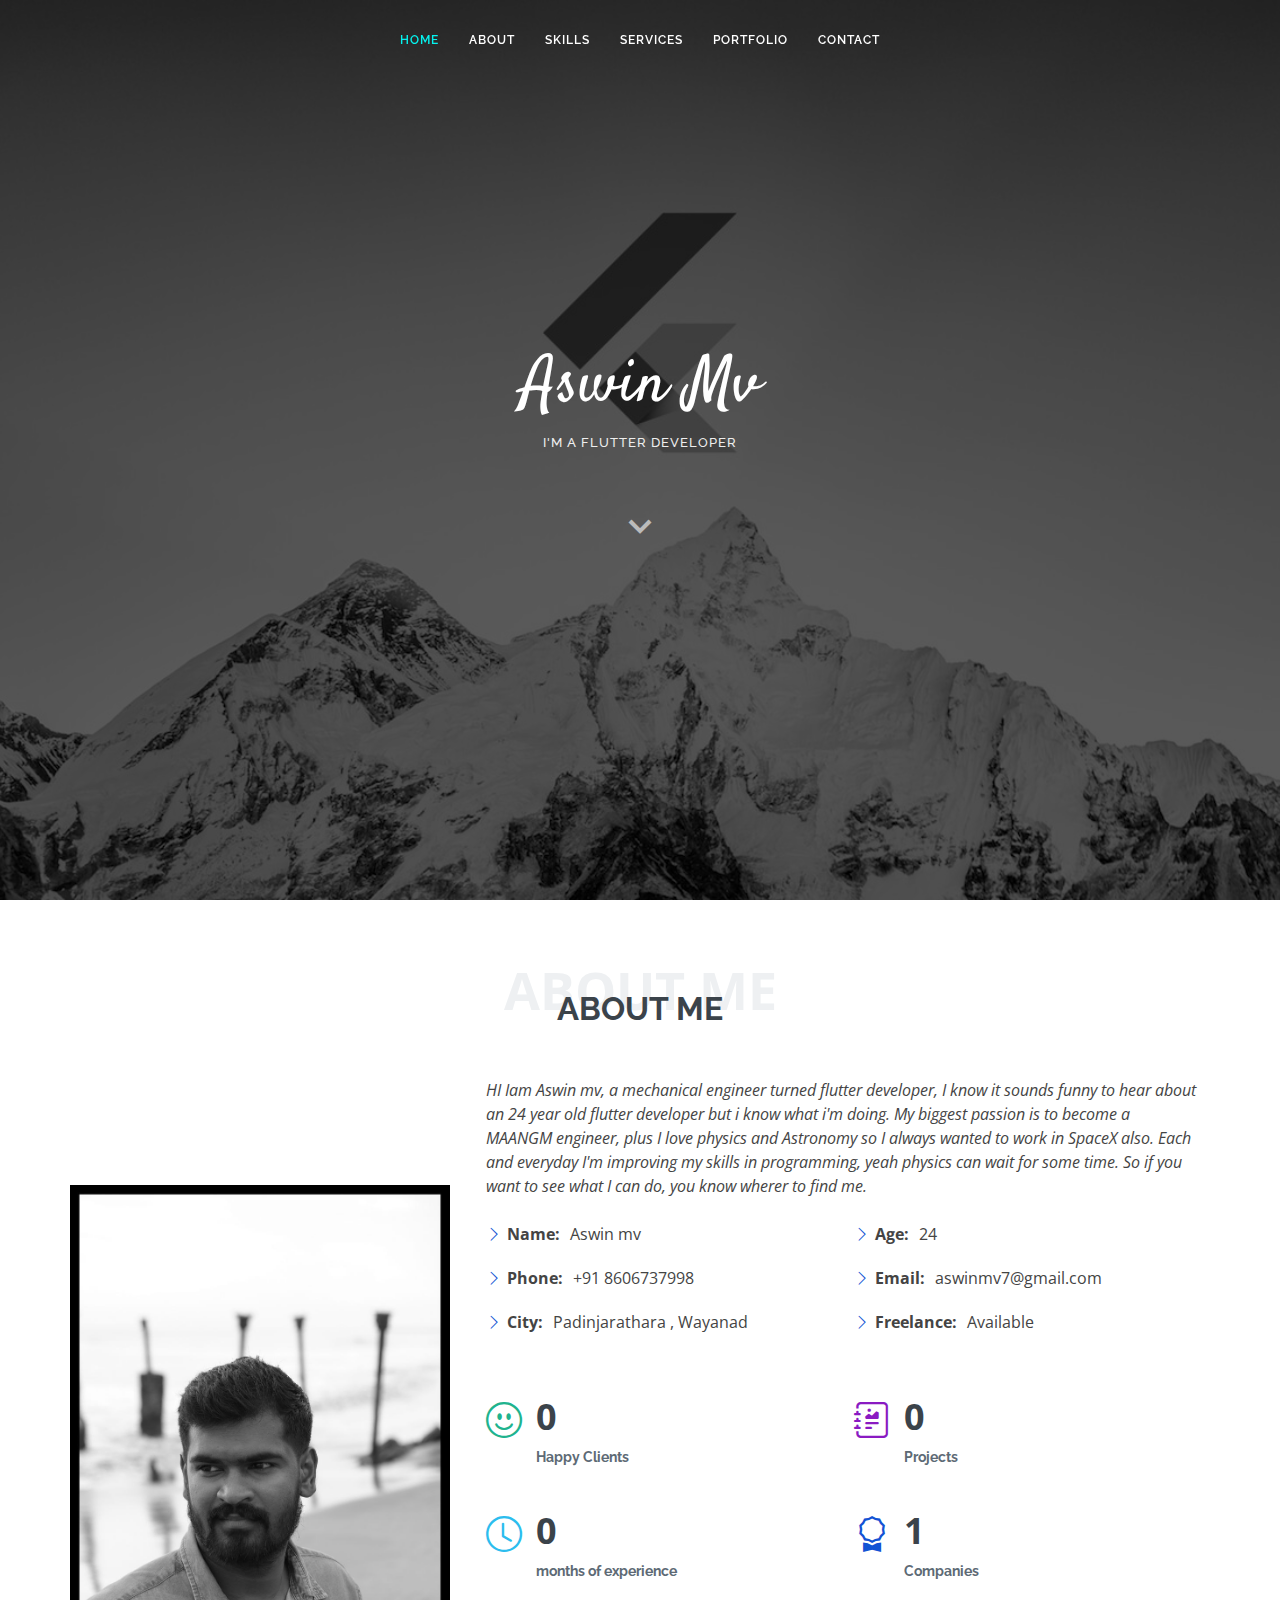
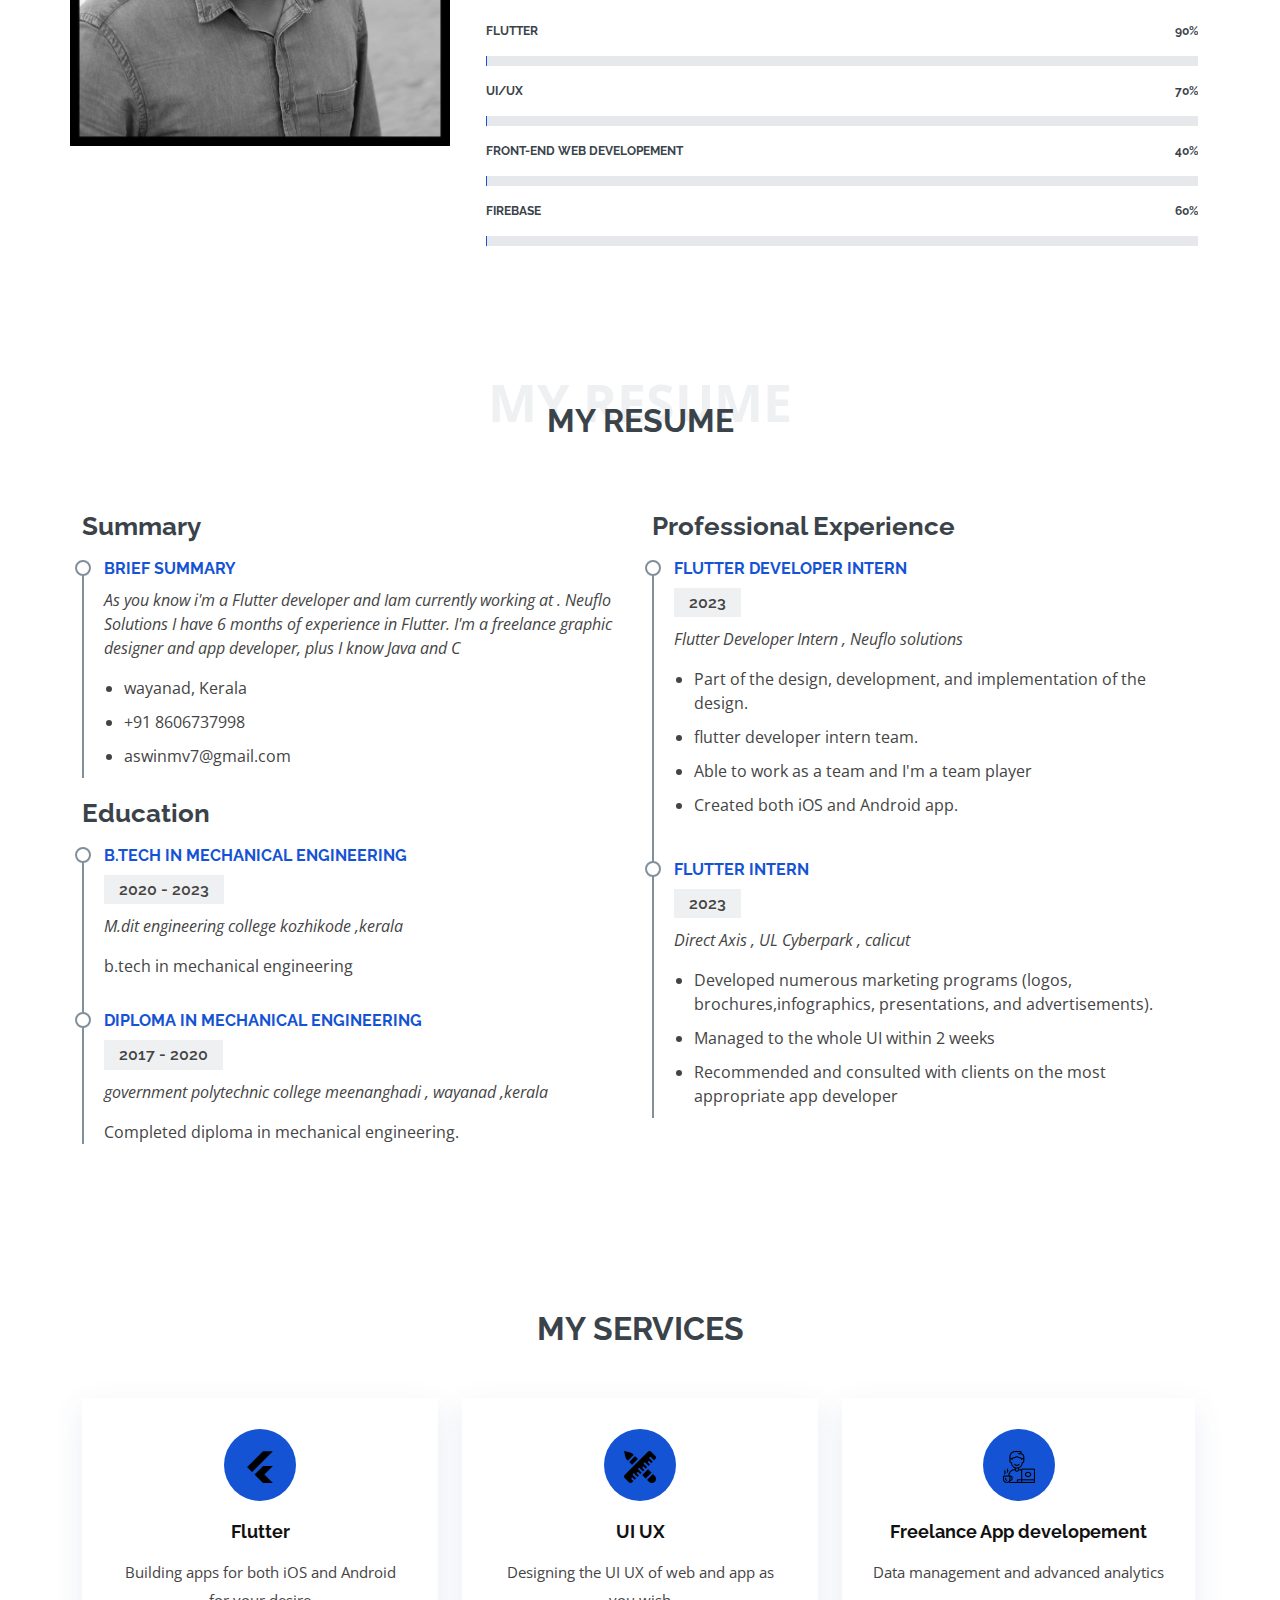
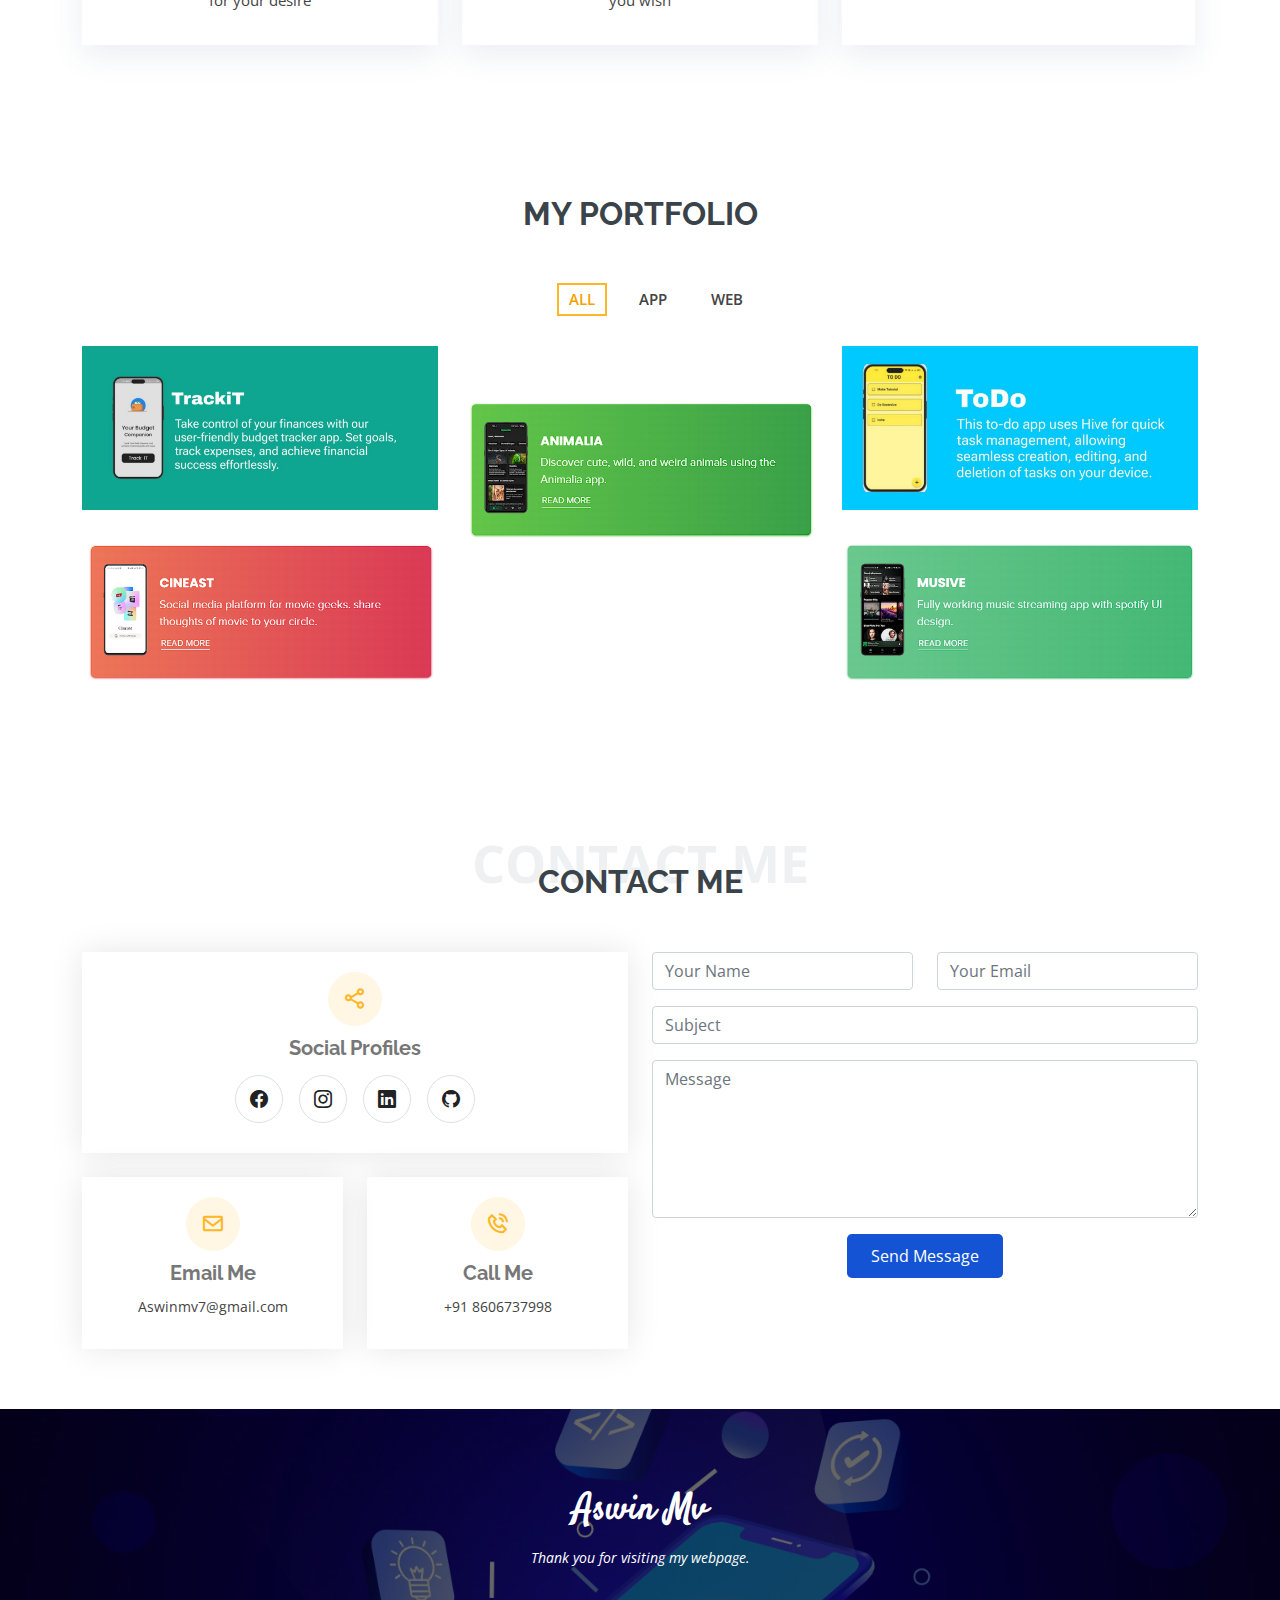
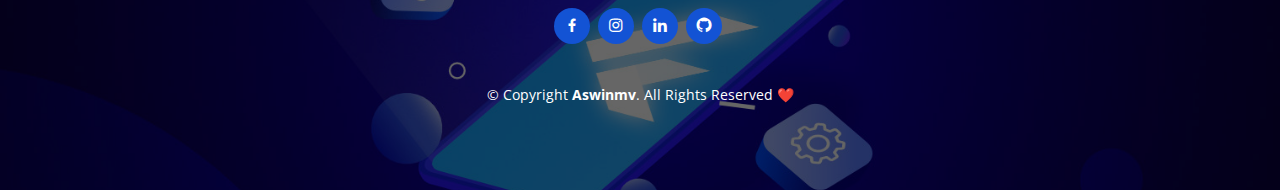
==== commit 59bd3c33: "testimonial changes" ====
--- a/index.html
+++ b/index.html
@@ -306,16 +306,19 @@
         </div>
 
       </div>
-    </section><!-- End My Services Section -->
+
+    </section>
+
+    <!-- End My Services Section -->
 
     <!-- ======= Testimonials Section ======= -->
-    <section id="testimonials" class="testimonials">
-      <div class="container position-relative">
-
-        <div class="testimonials-slider swiper" data-aos="fade-up" data-aos-delay="100">
-          <div class="swiper-wrapper">
-
-            <div class="swiper-slide">
+    <!-- <section id="testimonials" class="testimonials">
+      <div class="container position-relative"> -->
+
+    <!-- <div class="testimonials-slider swiper" data-aos="fade-up" data-aos-delay="100"> -->
+    <!-- <div class="swiper-wrapper"> -->
+
+    <!-- <div class="swiper-slide">
               <div class="testimonial-item">
                 <img src="assets/img/nikhil sir.jpeg" class="testimonial-img" alt="">
                 <h3>NIkhil Kilivayil</h3>
@@ -326,9 +329,10 @@
                   <i class="bx bxs-quote-alt-right quote-icon-right"></i>
                 </p>
               </div>
-            </div><!-- End testimonial item -->
-
-            <div class="swiper-slide">
+            </div> -->
+    <!-- End testimonial item -->
+
+    <!-- <div class="swiper-slide">
               <div class="testimonial-item">
                 <img
                   src="https://media-exp1.licdn.com/dms/image/D5603AQGDJFT-rbVREA/profile-displayphoto-shrink_200_200/0/1636343115067?e=1649289600&v=beta&t=9qN7ZAlzOlRi93A3LM7v477USl-uuOpWgKguo3yMJKQ"
@@ -341,14 +345,16 @@
                   <i class="bx bxs-quote-alt-right quote-icon-right"></i>
                 </p>
               </div>
-            </div><!-- End testimonial item -->
-
-          </div>
-          <div class="swiper-pagination"></div>
-        </div>
-
-      </div>
-    </section><!-- End Testimonials Section -->
+            </div> -->
+    <!-- End testimonial item -->
+
+    <!-- </div>
+          <div class="swiper-pagination"></div> -->
+    <!-- </div> -->
+
+    <!-- </div>
+    </section> -->
+    <!-- End Testimonials Section -->
 
     <!-- ======= My Portfolio Section ======= -->
     <section id="portfolio" class="portfolio">
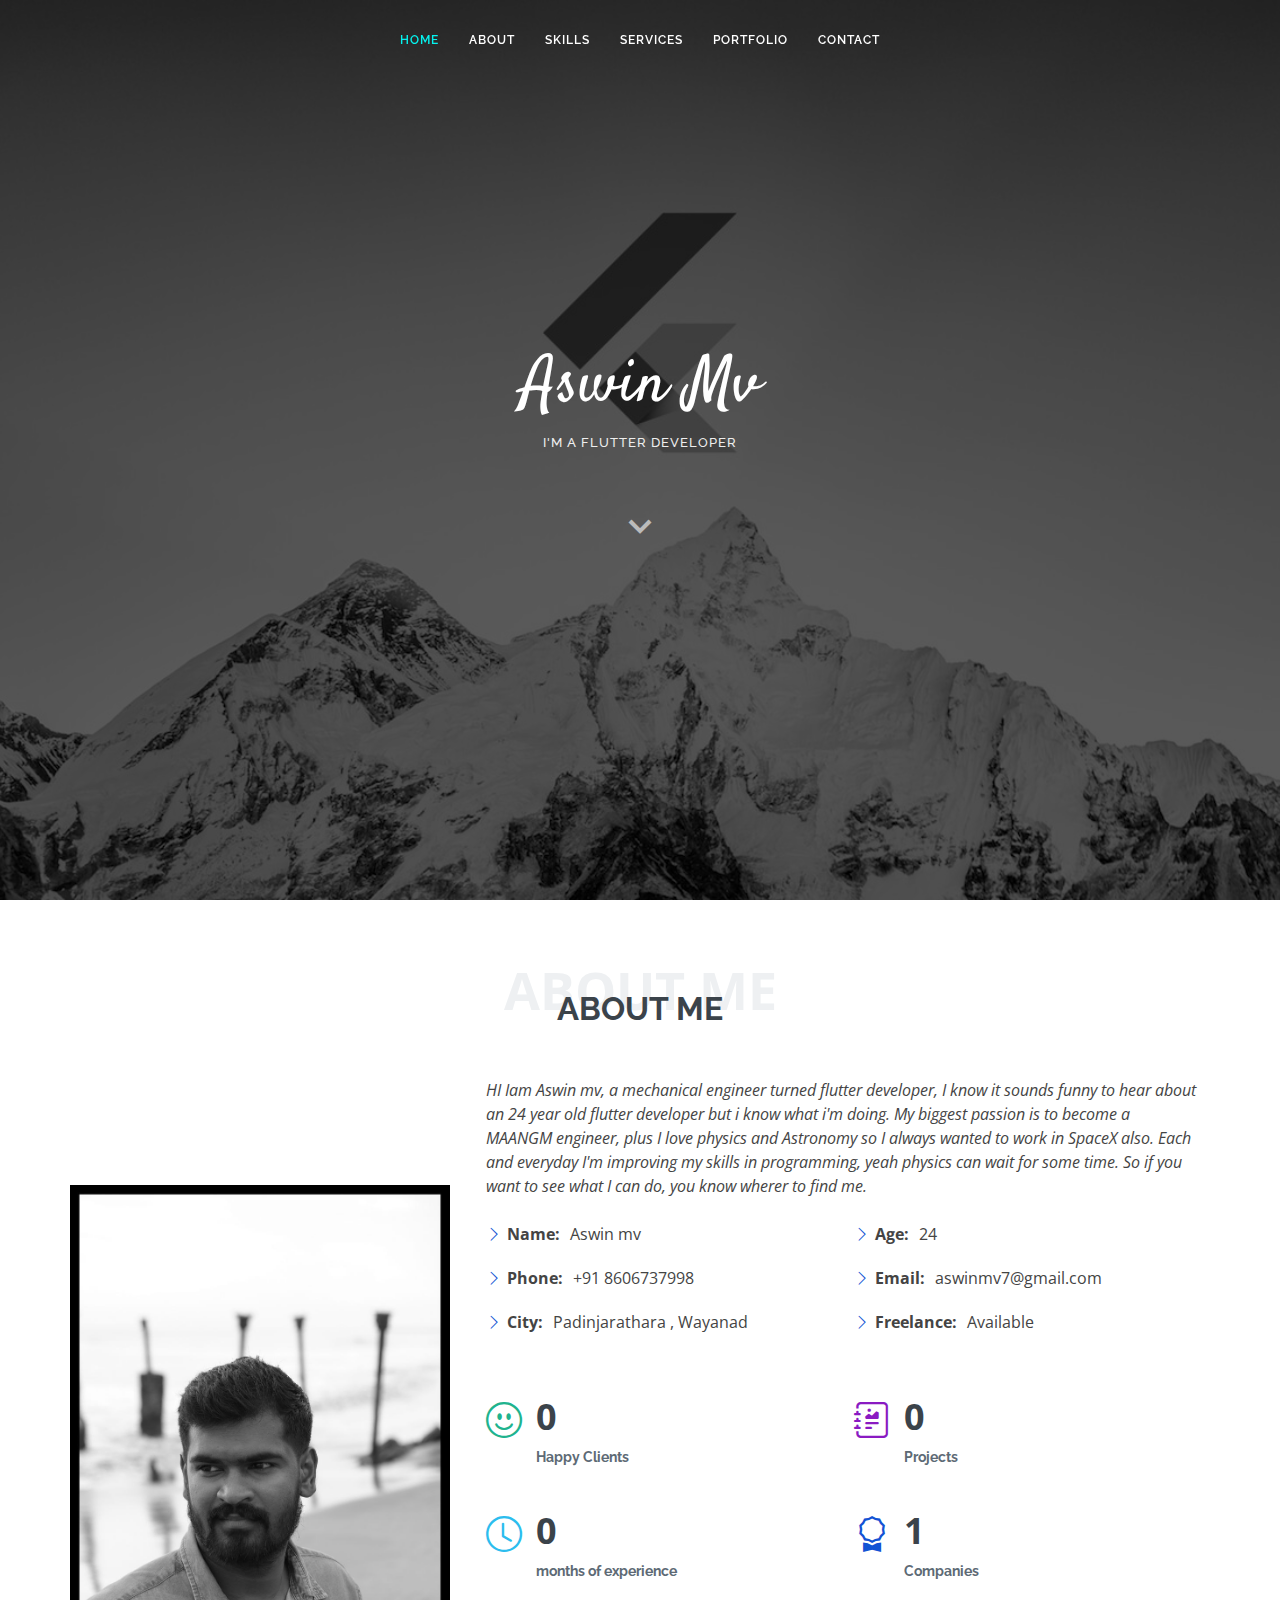
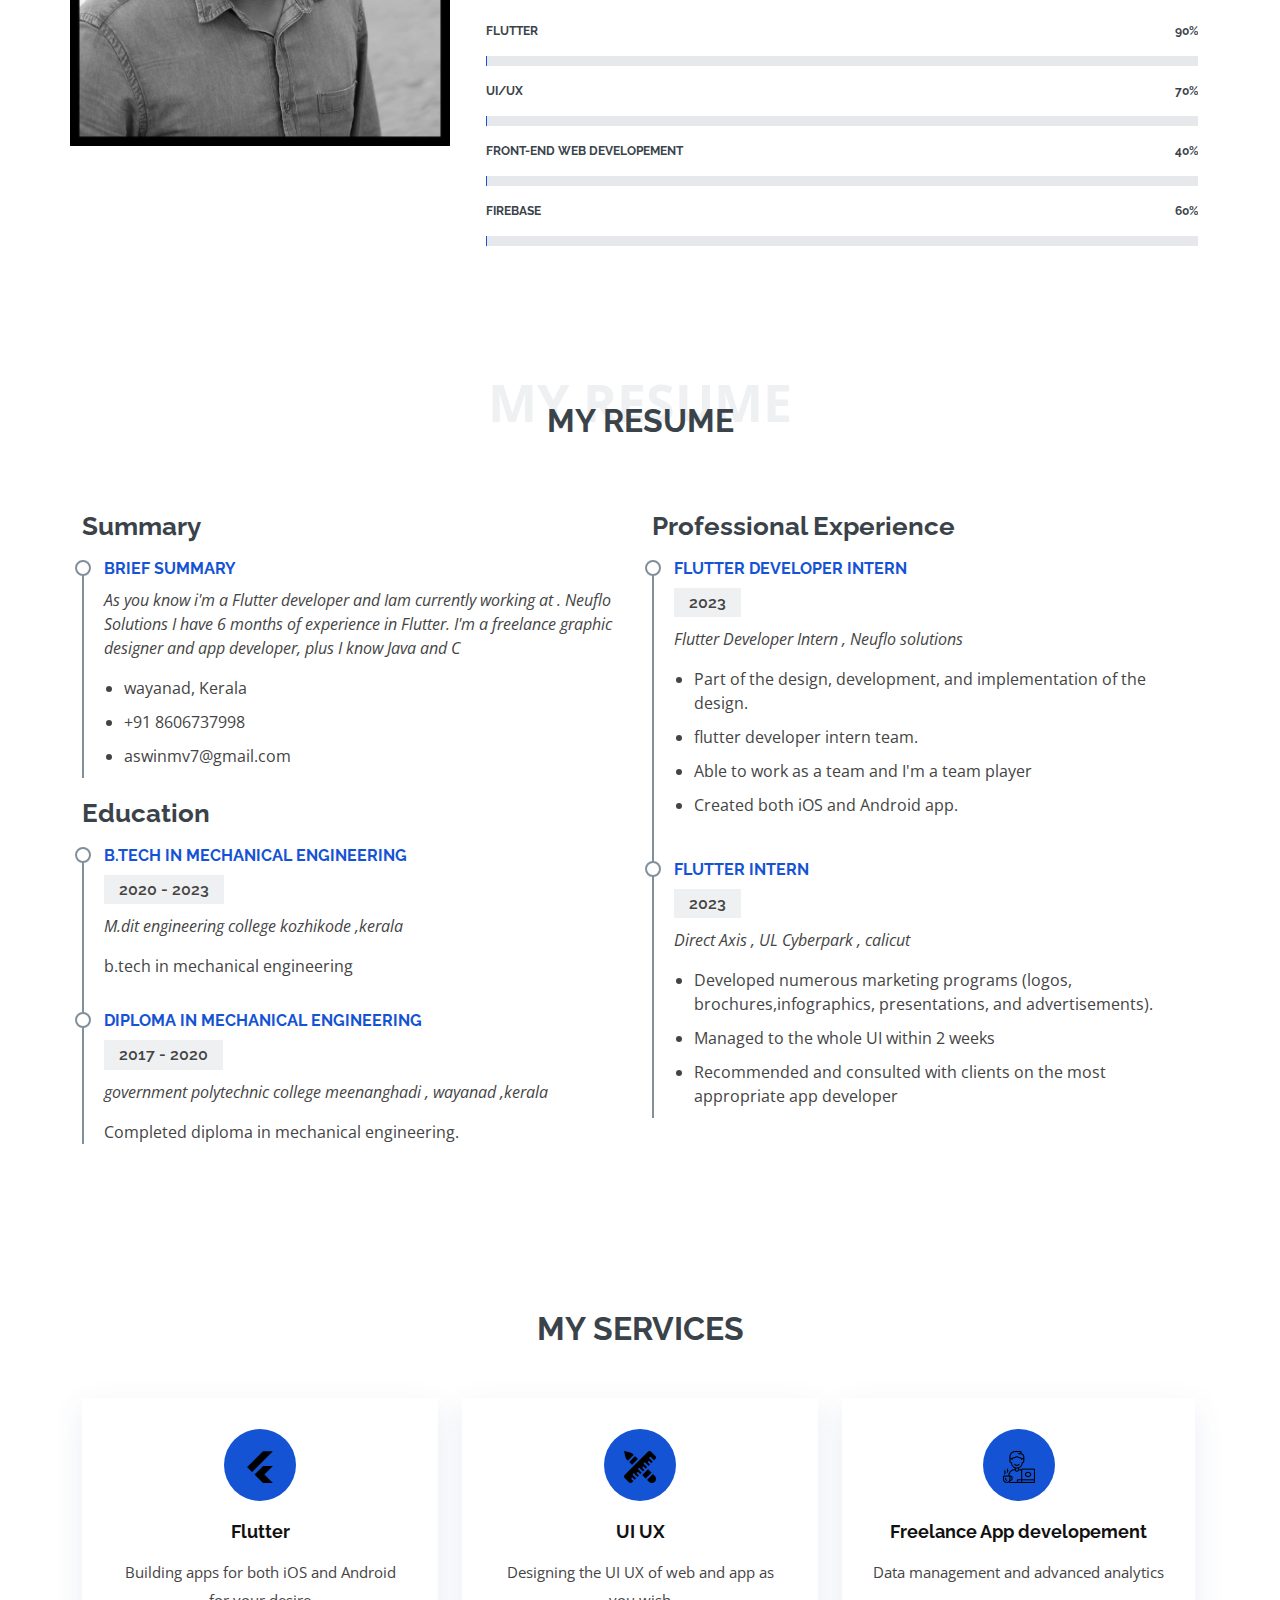
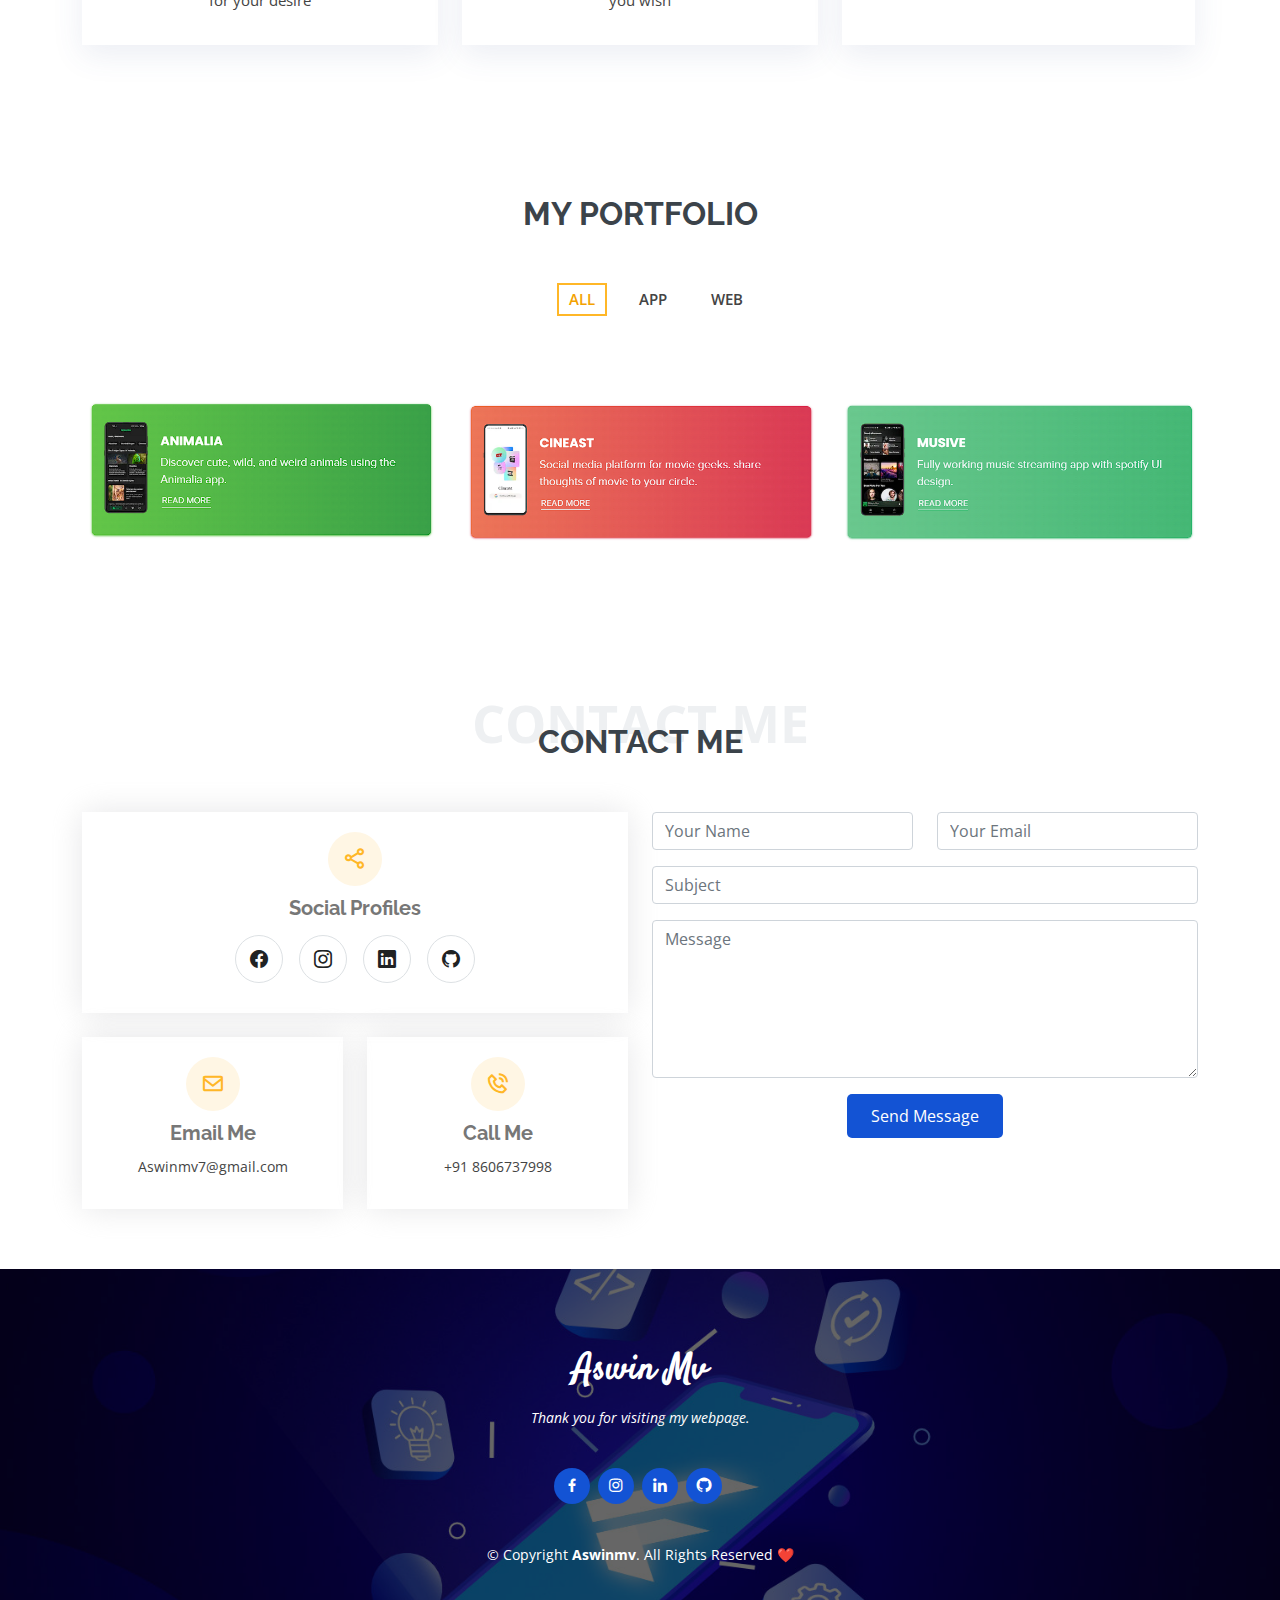
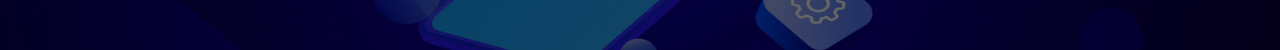
==== commit 509367f8: "images changes" ====
--- a/index.html
+++ b/index.html
@@ -374,12 +374,12 @@
         <div class="row portfolio-container">
           <div class="col-lg-4 col-md-6 portfolio-item filter-app">
             <div class="portfolio-img">
-              <img src="assets/img/trackit.jpg" class="img-fluid" alt="">
+              <img src="assets/img/track.png" class="img-fluid" alt="">
             </div>
             <div class="portfolio-info">
               <h4>Expense Tracker</h4>
               <p>App</p>
-              <a href="assets/img/trackit.jpg" data-gallery="portfolioGallery" class="portfolio-lightbox preview-link"
+              <a href="assets/img/track.png" data-gallery="portfolioGallery" class="portfolio-lightbox preview-link"
                 title="Expense Tracker"><i class="bx bx-plus"></i></a>
               <a href="https://github.com/aswinmv/Expense_Tracker" class="details-link" title="More Details"
                 target="_blank">
@@ -402,12 +402,12 @@
           </div>
 
           <div class="col-lg-4 col-md-6 portfolio-item filter-app">
-            <div class="portfolio-img"><img src="assets/img/todo.jpg" class="img-fluid" alt="">
+            <div class="portfolio-img"><img src="assets/img/todo.png" class="img-fluid" alt="">
             </div>
             <div class="portfolio-info">
               <h4>ToDo</h4>
               <p>app</p>
-              <a href="assets/img/todo.jpg" data-gallery="portfolioGallery" class="portfolio-lightbox preview-link"
+              <a href="assets/img/todo.png" data-gallery="portfolioGallery" class="portfolio-lightbox preview-link"
                 title="ToDo app"><i class="bx bx-plus"></i></a>
               <a href="https://github.com/aswinmv/todoapp" class="details-link" title="More Details" target="blank"><i
                   class="bx bx-link"></i></a>
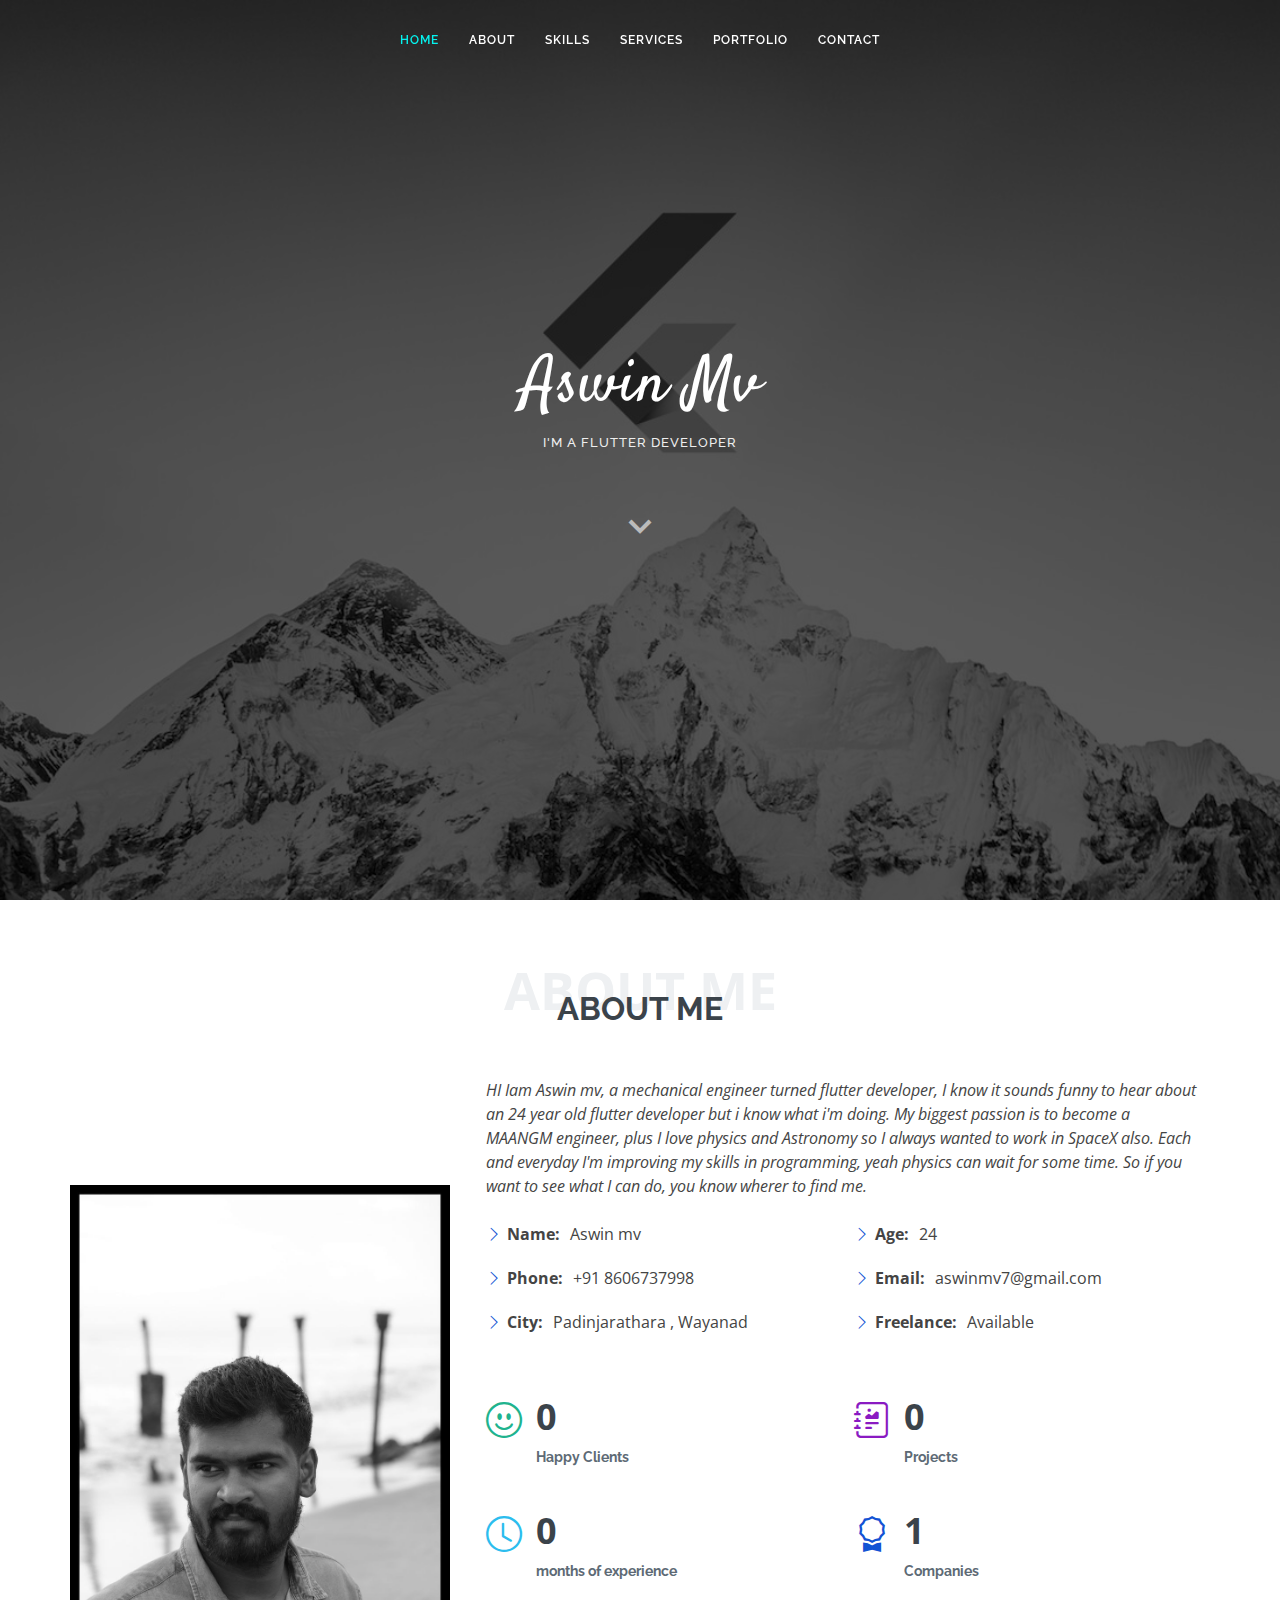
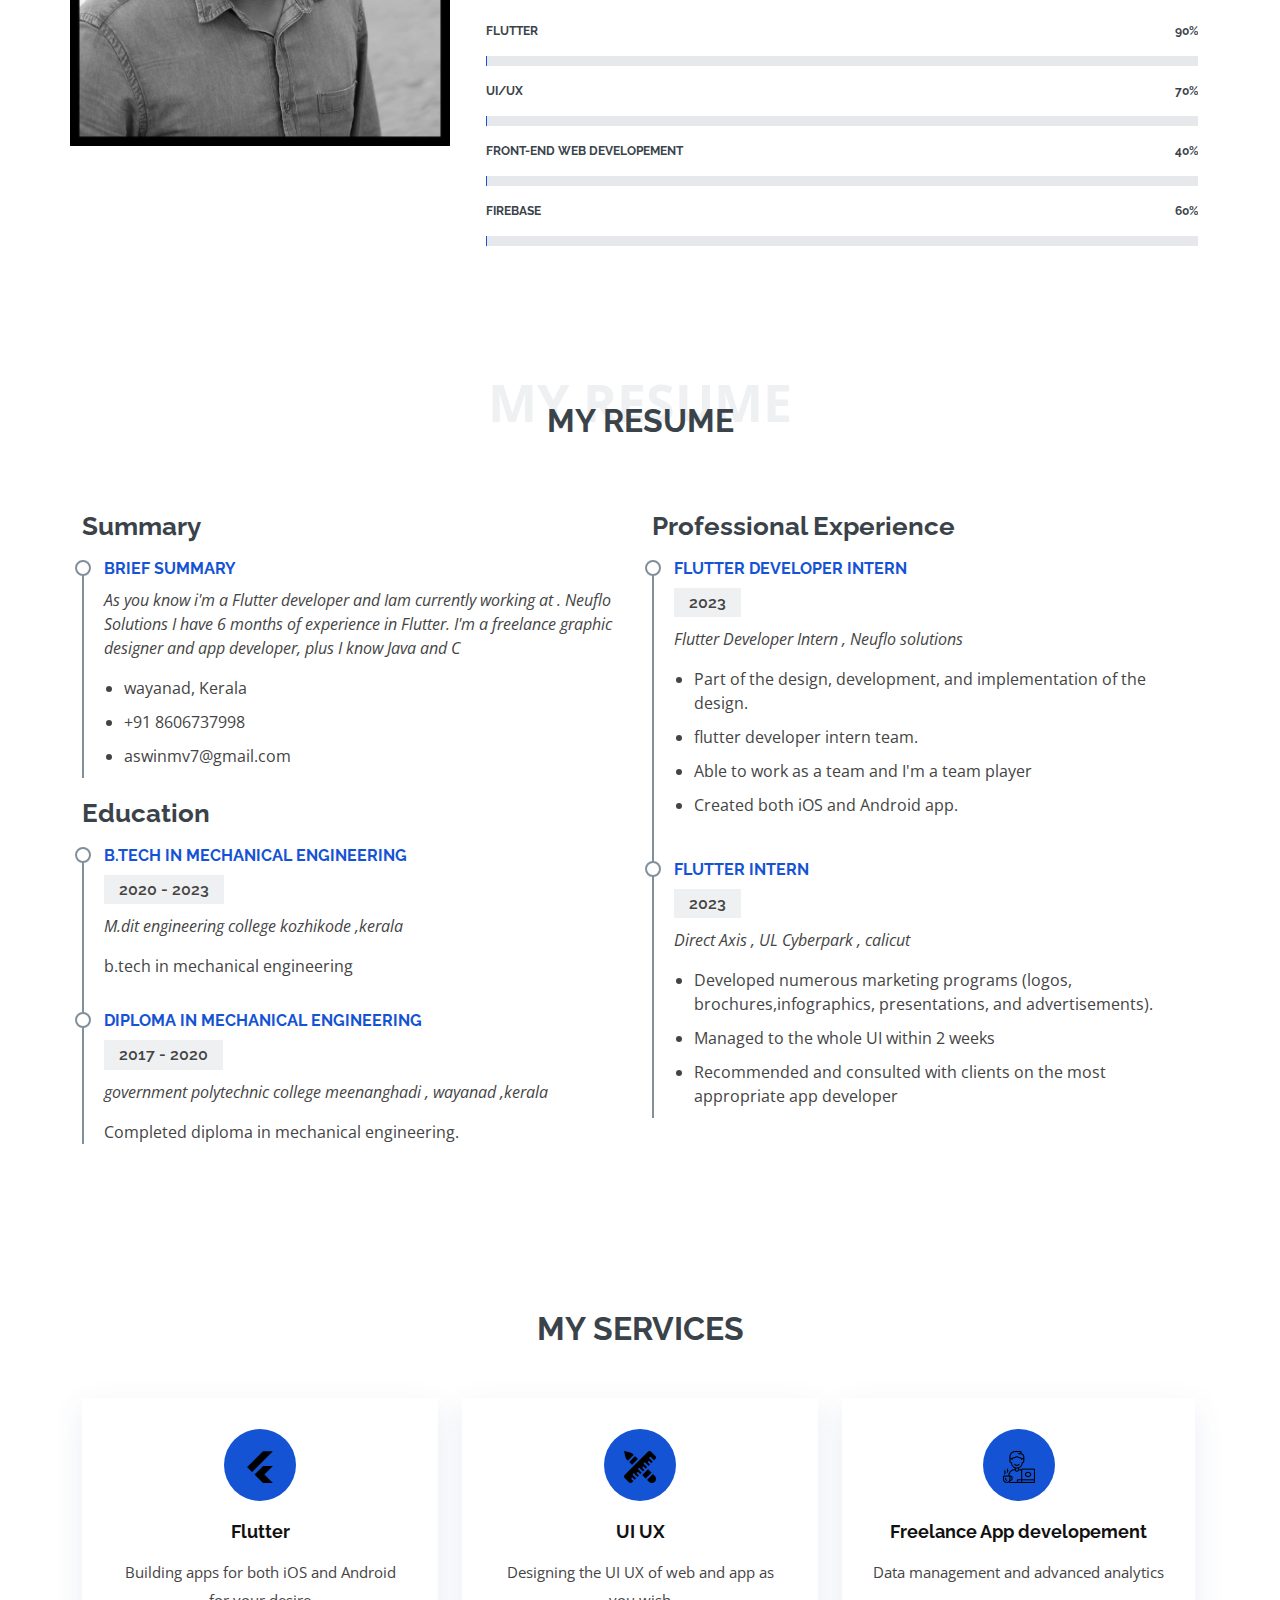
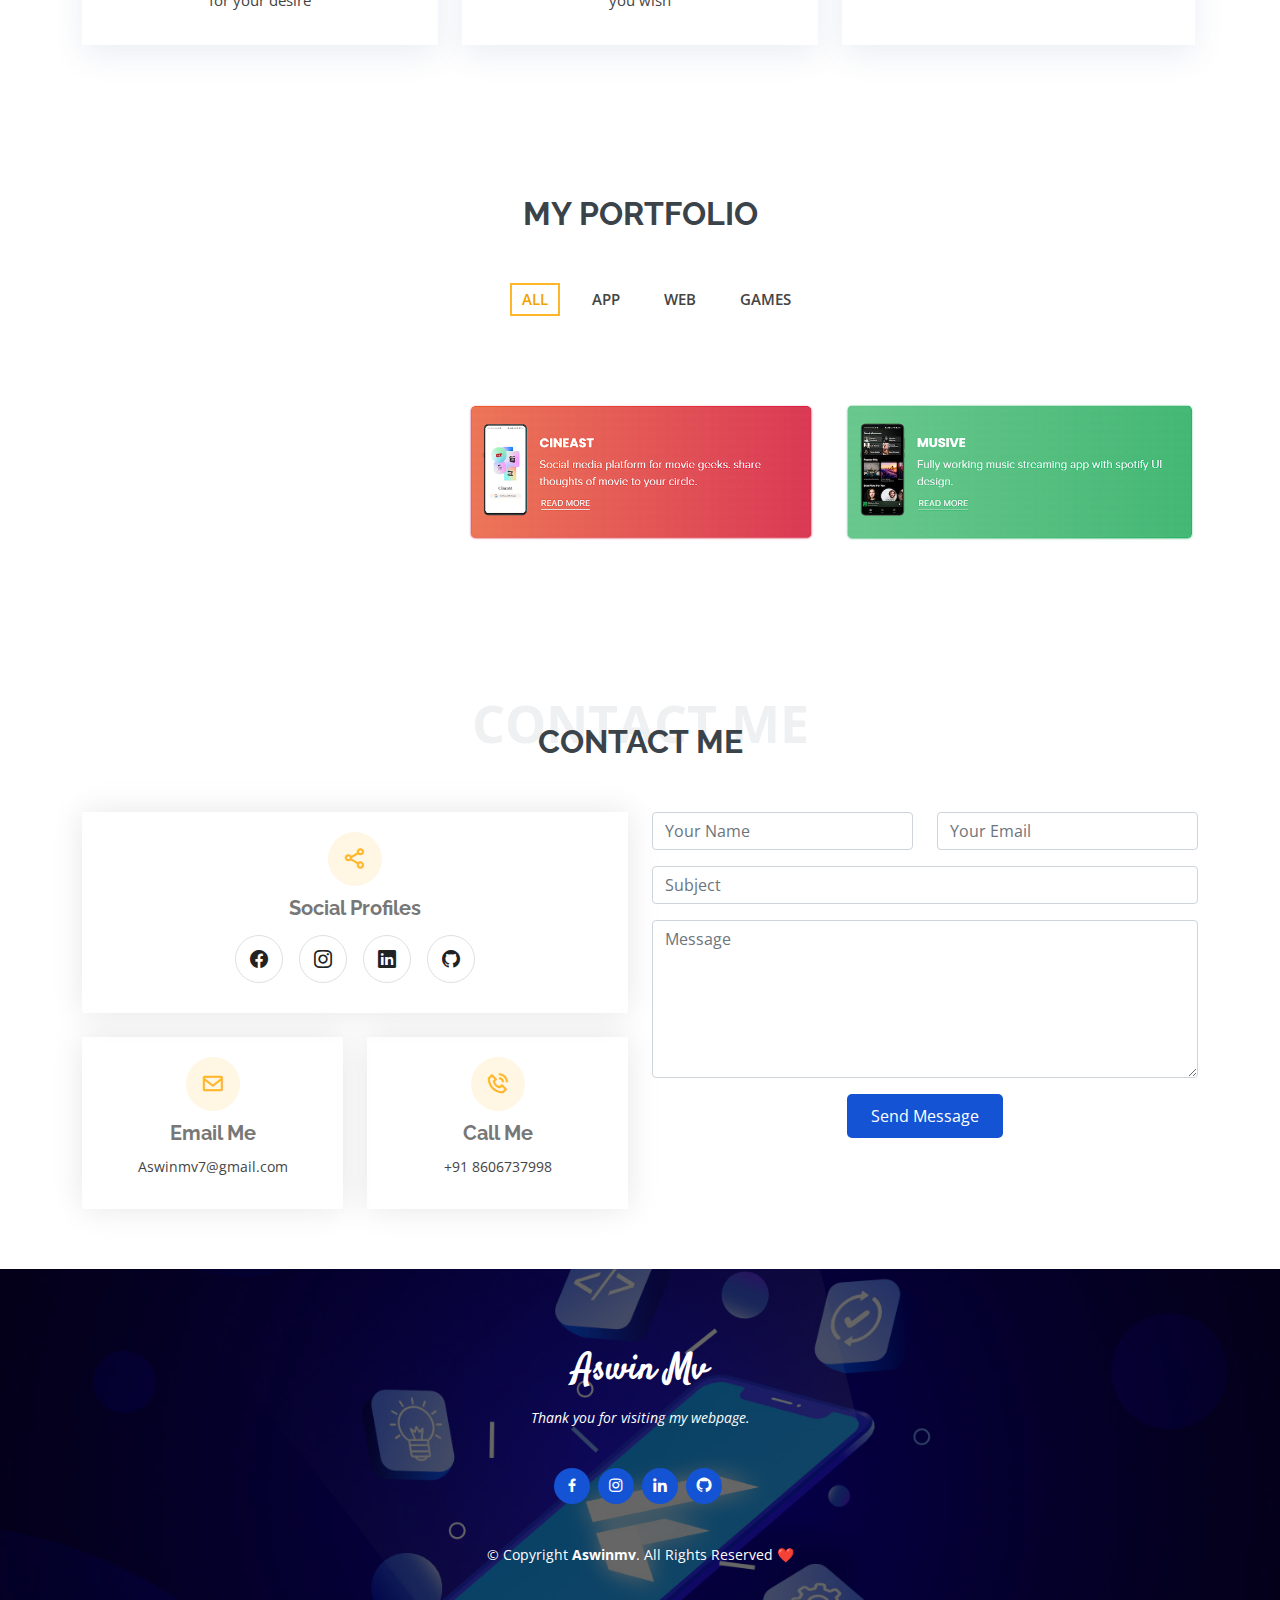
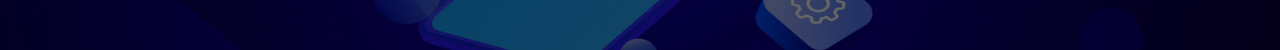
==== commit af768740: "added new section, assets" ====
--- a/index.html
+++ b/index.html
@@ -369,9 +369,11 @@
           <li data-filter="*" class="filter-active">All</li>
           <li data-filter=".filter-app">App</li>
           <li data-filter=".filter-web">Web</li>
+          <li data-filter=".filter-games">Games</li>
         </ul>
 
         <div class="row portfolio-container">
+          <!-- expense tracker -->
           <div class="col-lg-4 col-md-6 portfolio-item filter-app">
             <div class="portfolio-img">
               <img src="assets/img/track.png" class="img-fluid" alt="">
@@ -392,6 +394,7 @@
           <div class="col-lg-4 col-md-6 portfolio-item filter-app">
             <div class="portfolio-img"><img src="assets/img/weather.png" class="img-fluid" alt=""></div>
             <div class="portfolio-info">
+              <!-- weather app -->
               <h4>weather</h4>
               <p>app</p>
               <a href="assets/img/weather.png" data-gallery="portfolioGallery" class="portfolio-lightbox preview-link"
@@ -405,6 +408,7 @@
             <div class="portfolio-img"><img src="assets/img/todo.png" class="img-fluid" alt="">
             </div>
             <div class="portfolio-info">
+              <!-- todo app -->
               <h4>ToDo</h4>
               <p>app</p>
               <a href="assets/img/todo.png" data-gallery="portfolioGallery" class="portfolio-lightbox preview-link"
@@ -415,19 +419,20 @@
           </div>
 
           <div class="col-lg-4 col-md-6 portfolio-item filter-web">
-            <div class="portfolio-img"><img src="assets/img/Screenshot 2023-12-15 192640.png" class="img-fluid" alt="">
-            </div>
+            <div class="portfolio-img"><img src="assets/img/countdown.png" class="img-fluid" alt="">
+            </div>
+            <!-- count down -->
             <div class="portfolio-info">
-              <h4>Lorem Picsum</h4>
-              <p>app</p>
-              <a href="assets/img/Screenshot 2023-12-15 192629.png" data-gallery="portfolioGallery"
-                class="portfolio-lightbox preview-link" title="Lorem Picsum"><i class="bx bx-plus"></i></a>
-              <a href="https://karthik324.github.io/lorem/" class="details-link" title="More Details" target="blank"><i
-                  class="bx bx-link"></i></a>
-            </div>
-          </div>
-
-          <div class="col-lg-4 col-md-6 portfolio-item filter-app">
+              <h4>Countdown Timer</h4>
+              <p>web</p>
+              <a href="assets/img/countdown.png" data-gallery="portfolioGallery" class="portfolio-lightbox preview-link"
+                title="Lorem Picsum"><i class="bx bx-plus"></i></a>
+              <a href="https://github.com/aswinmv/aswinmv.github.io" class="details-link" title="More Details"
+                target="blank"><i class="bx bx-link"></i></a>
+            </div>
+          </div>
+
+          <div class="col-lg-4 col-md-6 portfolio-item filter-games">
             <div class="portfolio-img"><img src="assets/img/Screenshot 2023-12-15 192551.png" class="img-fluid" alt="">
             </div>
             <div class="portfolio-info">
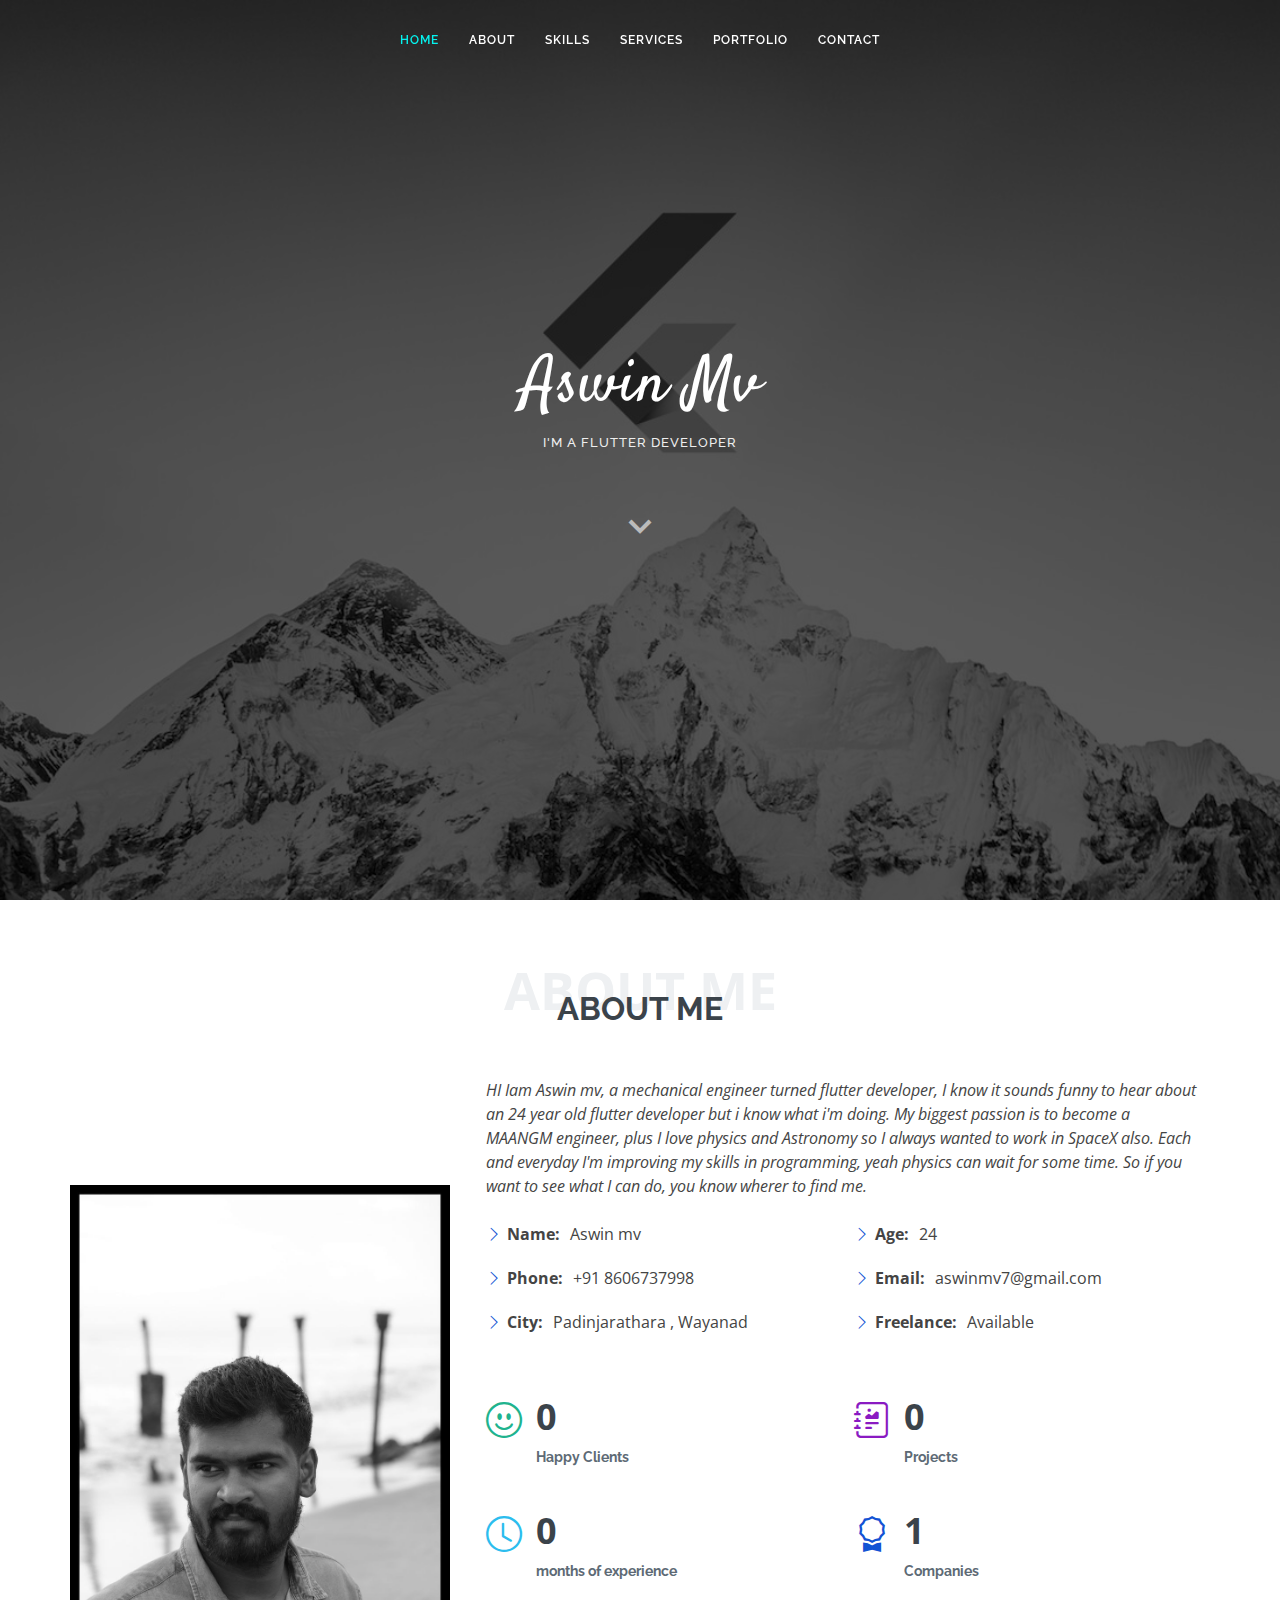
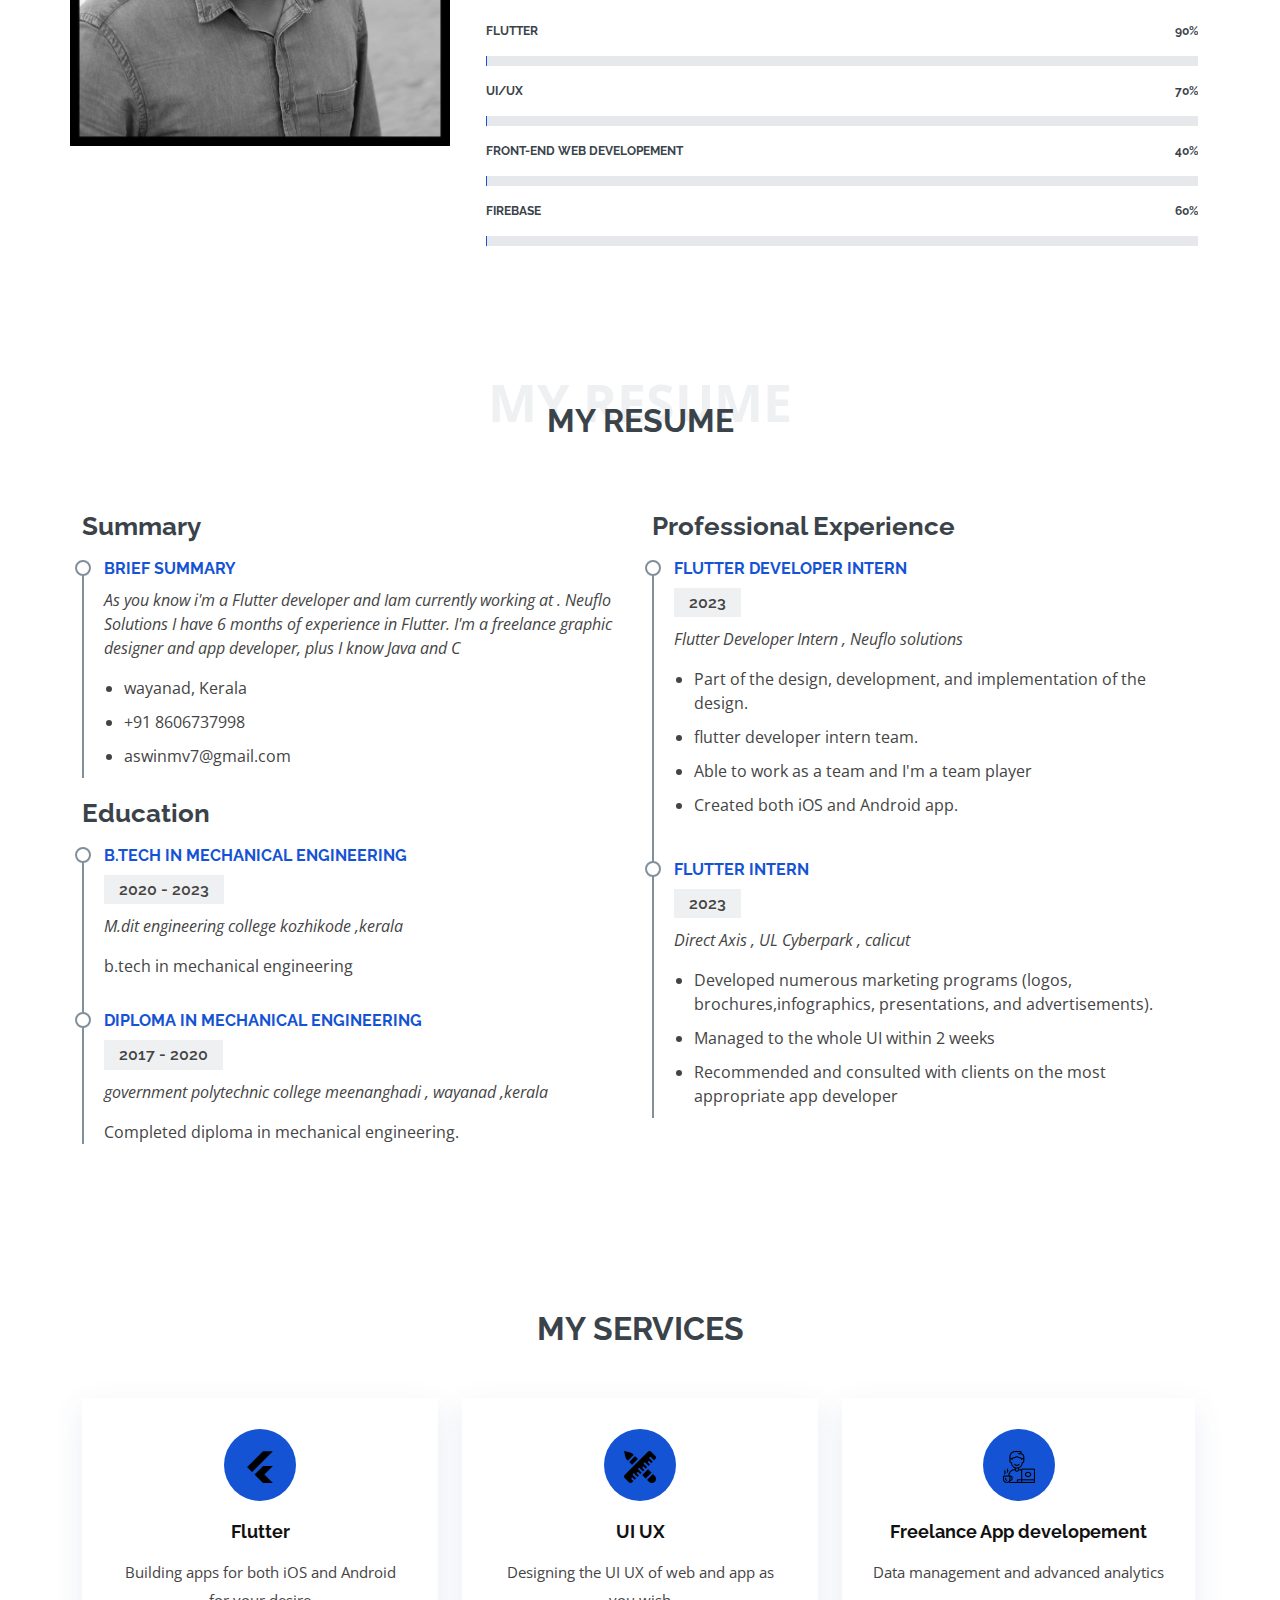
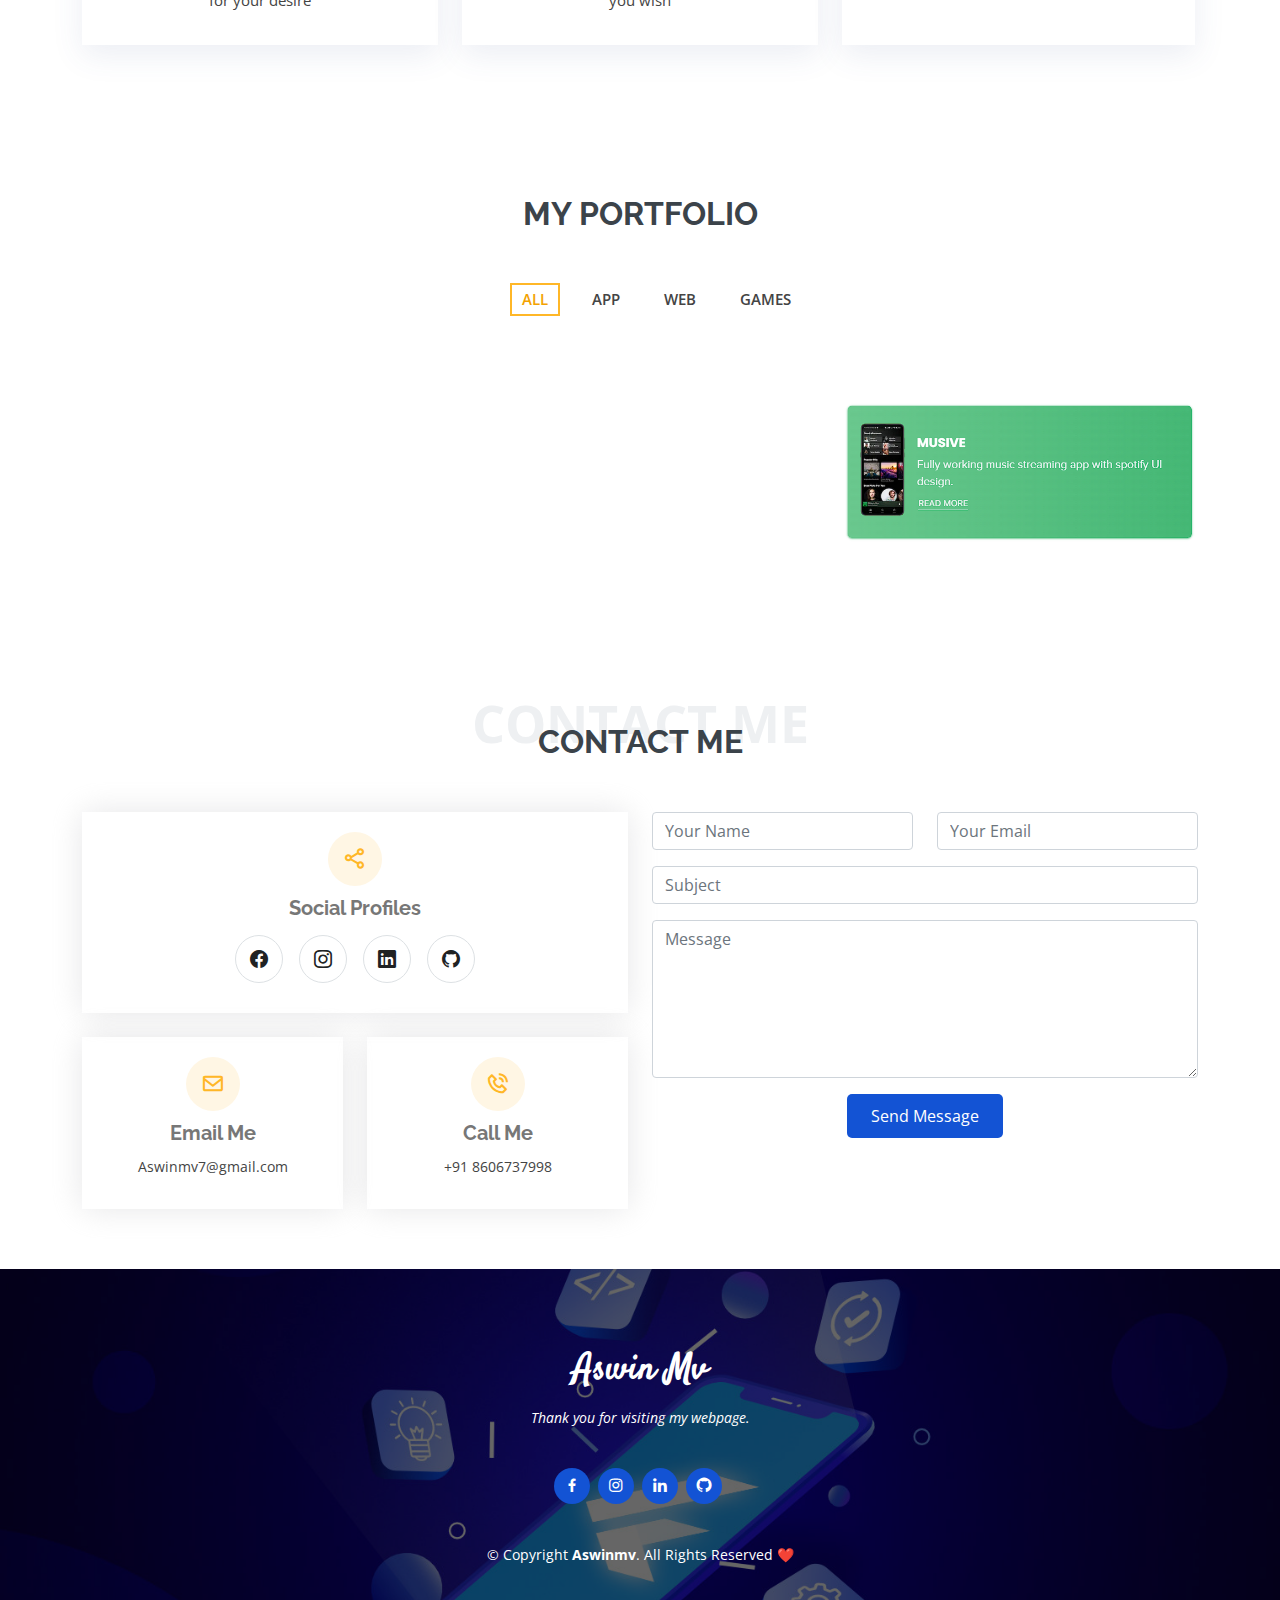
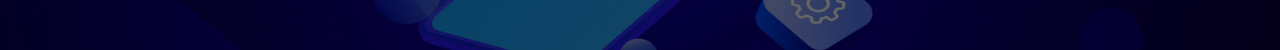
==== commit a40c0d24: "minor project details changes" ====
--- a/index.html
+++ b/index.html
@@ -426,21 +426,21 @@
               <h4>Countdown Timer</h4>
               <p>web</p>
               <a href="assets/img/countdown.png" data-gallery="portfolioGallery" class="portfolio-lightbox preview-link"
-                title="Lorem Picsum"><i class="bx bx-plus"></i></a>
+                title="Count down timer"><i class="bx bx-plus"></i></a>
               <a href="https://github.com/aswinmv/aswinmv.github.io" class="details-link" title="More Details"
                 target="blank"><i class="bx bx-link"></i></a>
             </div>
           </div>
 
           <div class="col-lg-4 col-md-6 portfolio-item filter-games">
-            <div class="portfolio-img"><img src="assets/img/Screenshot 2023-12-15 192551.png" class="img-fluid" alt="">
+            <div class="portfolio-img"><img src="assets/img/flappy.png" class="img-fluid" alt="">
             </div>
             <div class="portfolio-info">
-              <h4>YouTube</h4>
-              <p>app</p>
-              <a href="assets/img/yt.png" data-gallery="portfolioGallery" class="portfolio-lightbox preview-link"
-                title="YouTube"><i class="bx bx-plus"></i></a>
-              <a href="https://karthik324.github.io/youtube/" class="details-link" title="More Details"
+              <h4>Flappy Bird</h4>
+              <p>Game</p>
+              <a href="assets/img/flappy.png" data-gallery="portfolioGallery" class="portfolio-lightbox preview-link"
+                title="FlappyBird game"><i class="bx bx-plus"></i></a>
+              <a href="https://github.com/aswinmv/flutter_game" class="details-link" title="More Details"
                 target="blank"><i class="bx bx-link"></i></a>
             </div>
           </div>
